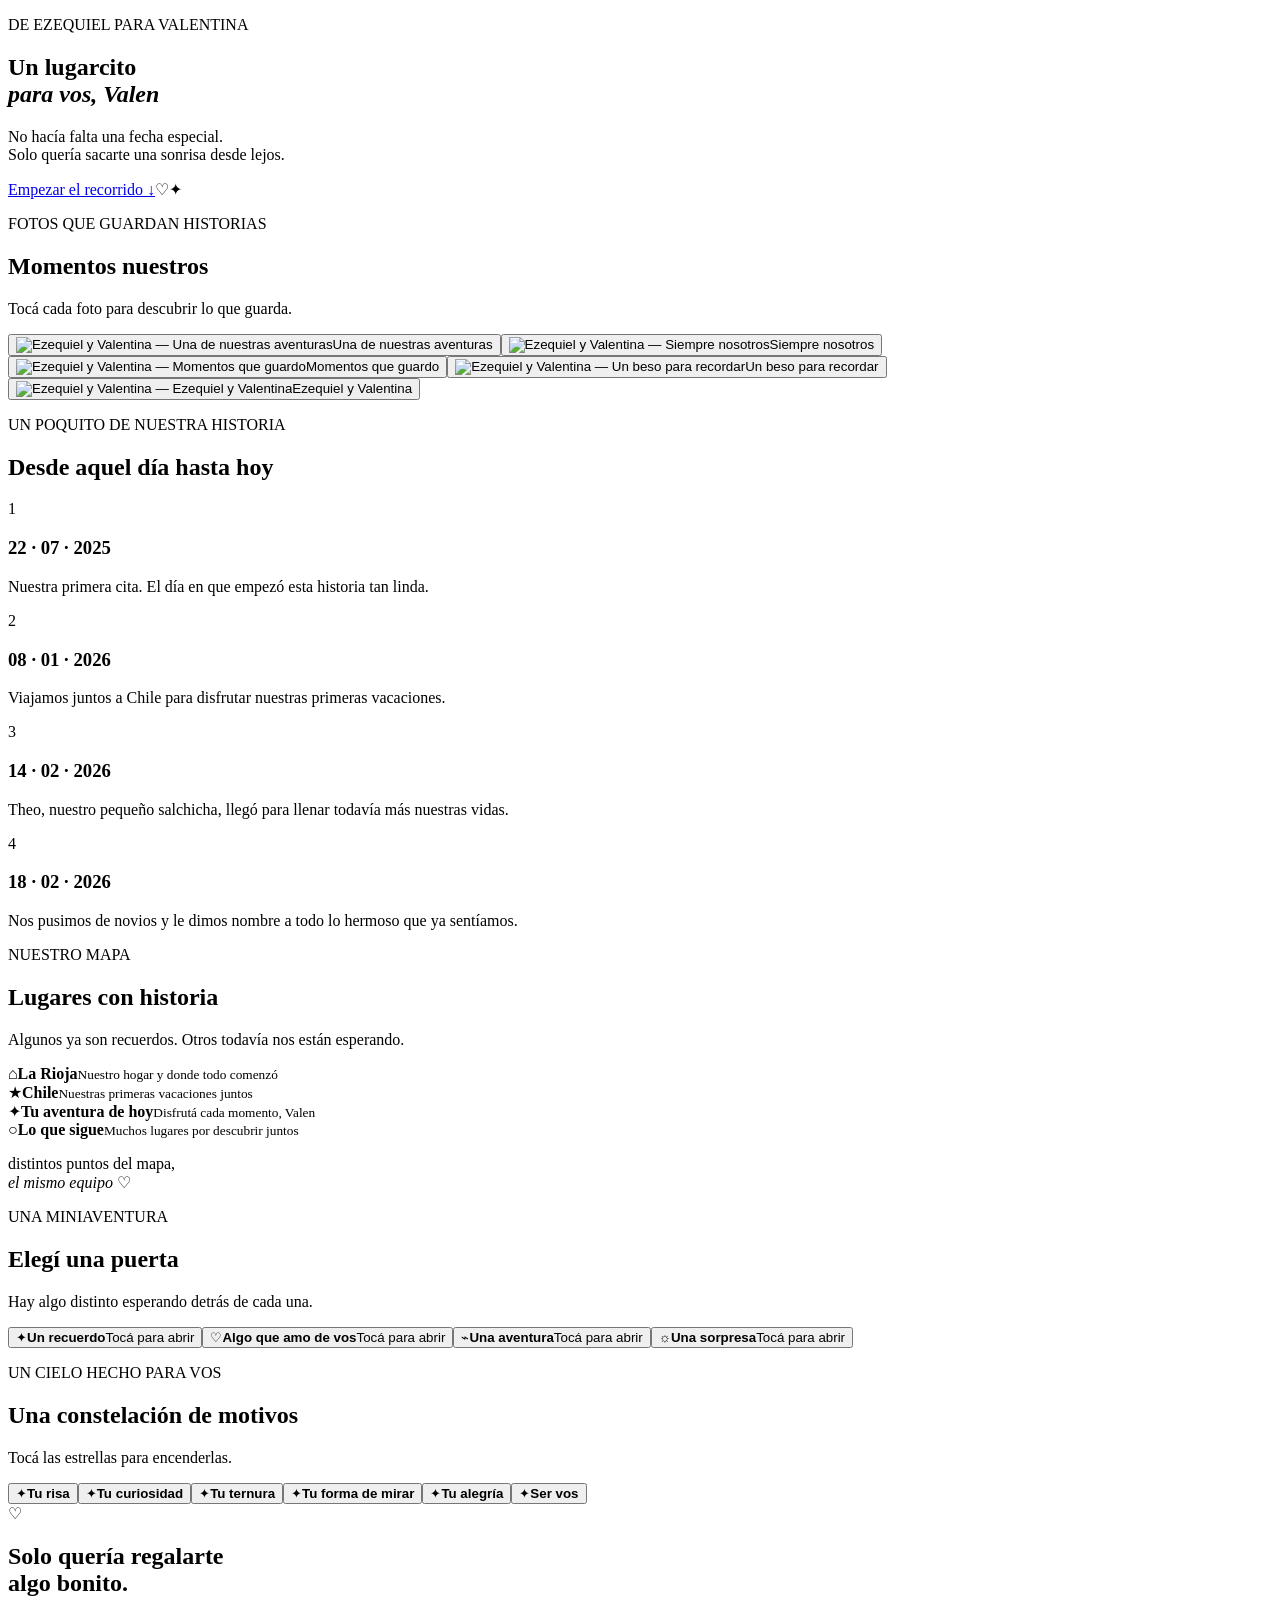
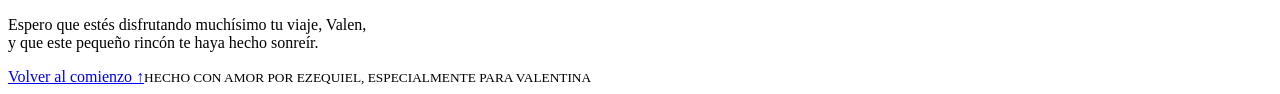
==== index.html @ 29daf2cc "Add files via upload" ====
<!DOCTYPE html><html lang="es"><head><meta charSet="utf-8"/><meta name="viewport" content="width=device-width, initial-scale=1"/><link rel="preload" as="image" href="./fotos/momento-1.jpg"/><link rel="preload" as="image" href="./fotos/momento-2.jpg"/><link rel="preload" as="image" href="./fotos/momento-3.jpg"/><link rel="preload" as="image" href="./fotos/momento-4.jpg"/><link rel="preload" as="image" href="./fotos/momento-5.jpg"/><link rel="stylesheet" href="/_next/static/chunks/0zdlhzpkq7hbd.css" data-precedence="next"/><link rel="preload" as="script" fetchPriority="low" href="/_next/static/chunks/0ht900cau6_ur.js"/><script src="/_next/static/chunks/0t2z5hkh7v~~b.js" async=""></script><script src="/_next/static/chunks/07lhk_q6pmm3r.js" async=""></script><script src="/_next/static/chunks/turbopack-0cek.dh0dqtgy.js" async=""></script><script src="/_next/static/chunks/0dbhjjzl8qfwv.js" async=""></script><script src="/_next/static/chunks/0g5__pnmsph_a.js" async=""></script><title>Para Valentina, con amor ✨</title><meta name="description" content="Un pequeño regalo de Ezequiel para Valentina."/><script src="/_next/static/chunks/03~yq9q893hmn.js" noModule=""></script></head><body><div hidden=""><!--$--><!--/$--></div><main><section class="hero section"><div class="sun"></div><p class="eyebrow">DE EZEQUIEL PARA VALENTINA</p><h1>Un lugarcito<br/><em>para vos, Valen</em></h1><p class="intro">No hacía falta una fecha especial.<br/>Solo quería sacarte una sonrisa desde lejos.</p><a class="start" href="#album">Empezar el recorrido <span>↓</span></a><span class="doodle heart">♡</span><span class="doodle sparkle">✦</span></section><section class="paper section" id="album"><div class="section-heading"><p class="eyebrow">FOTOS QUE GUARDAN HISTORIAS</p><h2>Momentos nuestros</h2><p>Tocá cada foto para descubrir lo que guarda.</p></div><div class="polaroids"><button class="polaroid p1 " aria-label="Ver recuerdo: Una de nuestras aventuras"><span class="photo-placeholder"><img src="./fotos/momento-1.jpg" alt="Ezequiel y Valentina — Una de nuestras aventuras"/></span><span class="photo-caption">Una de nuestras aventuras</span></button><button class="polaroid p2 " aria-label="Ver recuerdo: Siempre nosotros"><span class="photo-placeholder"><img src="./fotos/momento-2.jpg" alt="Ezequiel y Valentina — Siempre nosotros"/></span><span class="photo-caption">Siempre nosotros</span></button><button class="polaroid p3 " aria-label="Ver recuerdo: Momentos que guardo"><span class="photo-placeholder"><img src="./fotos/momento-3.jpg" alt="Ezequiel y Valentina — Momentos que guardo"/></span><span class="photo-caption">Momentos que guardo</span></button><button class="polaroid p4 " aria-label="Ver recuerdo: Un beso para recordar"><span class="photo-placeholder"><img src="./fotos/momento-4.jpg" alt="Ezequiel y Valentina — Un beso para recordar"/></span><span class="photo-caption">Un beso para recordar</span></button><button class="polaroid p5 " aria-label="Ver recuerdo: Ezequiel y Valentina"><span class="photo-placeholder"><img src="./fotos/momento-5.jpg" alt="Ezequiel y Valentina — Ezequiel y Valentina"/></span><span class="photo-caption">Ezequiel y Valentina</span></button></div></section><section class="timeline-section section"><div class="section-heading light"><p class="eyebrow">UN POQUITO DE NUESTRA HISTORIA</p><h2>Desde aquel día hasta hoy</h2></div><div class="timeline"><article class="timeline-item"><span class="timeline-dot">1</span><div><h3>22 · 07 · 2025</h3><p>Nuestra primera cita. El día en que empezó esta historia tan linda.</p></div></article><article class="timeline-item"><span class="timeline-dot">2</span><div><h3>08 · 01 · 2026</h3><p>Viajamos juntos a Chile para disfrutar nuestras primeras vacaciones.</p></div></article><article class="timeline-item"><span class="timeline-dot">3</span><div><h3>14 · 02 · 2026</h3><p>Theo, nuestro pequeño salchicha, llegó para llenar todavía más nuestras vidas.</p></div></article><article class="timeline-item"><span class="timeline-dot">4</span><div><h3>18 · 02 · 2026</h3><p>Nos pusimos de novios y le dimos nombre a todo lo hermoso que ya sentíamos.</p></div></article></div></section><section class="map-section section"><div class="section-heading"><p class="eyebrow">NUESTRO MAPA</p><h2>Lugares con historia</h2><p>Algunos ya son recuerdos. Otros todavía nos están esperando.</p></div><div class="map" aria-label="Mapa ilustrado de recuerdos"><div class="route route-one"></div><div class="route route-two"></div><div class="map-place place-one"><span>⌂</span><b>La Rioja</b><small>Nuestro hogar y donde todo comenzó</small></div><div class="map-place place-two"><span>★</span><b>Chile</b><small>Nuestras primeras vacaciones juntos</small></div><div class="map-place place-three"><span>✦</span><b>Tu aventura de hoy</b><small>Disfrutá cada momento, Valen</small></div><div class="map-place place-four"><span>○</span><b>Lo que sigue</b><small>Muchos lugares por descubrir juntos</small></div><p class="map-note">distintos puntos del mapa,<br/><em>el mismo equipo</em> ♡</p></div></section><section class="doors-section section"><div class="section-heading light"><p class="eyebrow">UNA MINIAVENTURA</p><h2>Elegí una puerta</h2><p>Hay algo distinto esperando detrás de cada una.</p></div><div class="doors"><button class="door " aria-expanded="false"><span class="door-icon">✦</span><b>Un recuerdo</b><span class="door-text">Tocá para abrir</span></button><button class="door " aria-expanded="false"><span class="door-icon">♡</span><b>Algo que amo de vos</b><span class="door-text">Tocá para abrir</span></button><button class="door " aria-expanded="false"><span class="door-icon">⌁</span><b>Una aventura</b><span class="door-text">Tocá para abrir</span></button><button class="door " aria-expanded="false"><span class="door-icon">☼</span><b>Una sorpresa</b><span class="door-text">Tocá para abrir</span></button></div></section><section class="stars-section section"><div class="section-heading light"><p class="eyebrow">UN CIELO HECHO PARA VOS</p><h2>Una constelación de motivos</h2><p>Tocá las estrellas para encenderlas.</p></div><div class="sky "><button class="star star-1 " aria-label="Tu risa"><span>✦</span><b>Tu risa</b></button><button class="star star-2 " aria-label="Tu curiosidad"><span>✦</span><b>Tu curiosidad</b></button><button class="star star-3 " aria-label="Tu ternura"><span>✦</span><b>Tu ternura</b></button><button class="star star-4 " aria-label="Tu forma de mirar"><span>✦</span><b>Tu forma de mirar</b></button><button class="star star-5 " aria-label="Tu alegría"><span>✦</span><b>Tu alegría</b></button><button class="star star-6 " aria-label="Ser vos"><span>✦</span><b>Ser vos</b></button></div></section><footer class="section"><span class="footer-heart">♡</span><h2>Solo quería regalarte<br/>algo bonito.</h2><p>Espero que estés disfrutando muchísimo tu viaje, Valen,<br/>y que este pequeño rincón te haya hecho sonreír.</p><a href="#top">Volver al comienzo ↑</a><small>HECHO CON AMOR POR EZEQUIEL, ESPECIALMENTE PARA VALENTINA</small></footer></main><!--$--><!--/$--><script src="/_next/static/chunks/0ht900cau6_ur.js" id="_R_" async=""></script><script>(self.__next_f=self.__next_f||[]).push([0])</script><script>self.__next_f.push([1,"1:\"$Sreact.fragment\"\n2:I[39756,[\"/_next/static/chunks/0dbhjjzl8qfwv.js\"],\"default\"]\n3:I[37457,[\"/_next/static/chunks/0dbhjjzl8qfwv.js\"],\"default\"]\n4:I[47257,[\"/_next/static/chunks/0dbhjjzl8qfwv.js\"],\"ClientPageRoot\"]\n5:I[31713,[\"/_next/static/chunks/0dbhjjzl8qfwv.js\",\"/_next/static/chunks/0g5__pnmsph_a.js\"],\"default\"]\n8:I[97367,[\"/_next/static/chunks/0dbhjjzl8qfwv.js\"],\"OutletBoundary\"]\n9:\"$Sreact.suspense\"\nb:I[97367,[\"/_next/static/chunks/0dbhjjzl8qfwv.js\"],\"ViewportBoundary\"]\nd:I[97367,[\"/_next/static/chunks/0dbhjjzl8qfwv.js\"],\"MetadataBoundary\"]\nf:I[68027,[\"/_next/static/chunks/0dbhjjzl8qfwv.js\"],\"default\",1]\n:HL[\"/_next/static/chunks/0zdlhzpkq7hbd.css\",\"style\"]\n"])</script><script>self.__next_f.push([1,"0:{\"P\":null,\"c\":[\"\",\"\"],\"q\":\"\",\"i\":false,\"f\":[[[\"\",{\"children\":[\"__PAGE__\",{}]},\"$undefined\",\"$undefined\",16],[[\"$\",\"$1\",\"c\",{\"children\":[[[\"$\",\"link\",\"0\",{\"rel\":\"stylesheet\",\"href\":\"/_next/static/chunks/0zdlhzpkq7hbd.css\",\"precedence\":\"next\",\"crossOrigin\":\"$undefined\",\"nonce\":\"$undefined\"}],[\"$\",\"script\",\"script-0\",{\"src\":\"/_next/static/chunks/0dbhjjzl8qfwv.js\",\"async\":true,\"nonce\":\"$undefined\"}]],[\"$\",\"html\",null,{\"lang\":\"es\",\"children\":[\"$\",\"body\",null,{\"children\":[\"$\",\"$L2\",null,{\"parallelRouterKey\":\"children\",\"error\":\"$undefined\",\"errorStyles\":\"$undefined\",\"errorScripts\":\"$undefined\",\"template\":[\"$\",\"$L3\",null,{}],\"templateStyles\":\"$undefined\",\"templateScripts\":\"$undefined\",\"notFound\":[[[\"$\",\"title\",null,{\"children\":\"404: This page could not be found.\"}],[\"$\",\"div\",null,{\"style\":{\"fontFamily\":\"system-ui,\\\"Segoe UI\\\",Roboto,Helvetica,Arial,sans-serif,\\\"Apple Color Emoji\\\",\\\"Segoe UI Emoji\\\"\",\"height\":\"100vh\",\"textAlign\":\"center\",\"display\":\"flex\",\"flexDirection\":\"column\",\"alignItems\":\"center\",\"justifyContent\":\"center\"},\"children\":[\"$\",\"div\",null,{\"children\":[[\"$\",\"style\",null,{\"dangerouslySetInnerHTML\":{\"__html\":\"body{color:#000;background:#fff;margin:0}.next-error-h1{border-right:1px solid rgba(0,0,0,.3)}@media (prefers-color-scheme:dark){body{color:#fff;background:#000}.next-error-h1{border-right:1px solid rgba(255,255,255,.3)}}\"}}],[\"$\",\"h1\",null,{\"className\":\"next-error-h1\",\"style\":{\"display\":\"inline-block\",\"margin\":\"0 20px 0 0\",\"padding\":\"0 23px 0 0\",\"fontSize\":24,\"fontWeight\":500,\"verticalAlign\":\"top\",\"lineHeight\":\"49px\"},\"children\":404}],[\"$\",\"div\",null,{\"style\":{\"display\":\"inline-block\"},\"children\":[\"$\",\"h2\",null,{\"style\":{\"fontSize\":14,\"fontWeight\":400,\"lineHeight\":\"49px\",\"margin\":0},\"children\":\"This page could not be found.\"}]}]]}]}]],[]],\"forbidden\":\"$undefined\",\"unauthorized\":\"$undefined\"}]}]}]]}],{\"children\":[[\"$\",\"$1\",\"c\",{\"children\":[[\"$\",\"$L4\",null,{\"Component\":\"$5\",\"serverProvidedParams\":{\"searchParams\":{},\"params\":{},\"promises\":[\"$@6\",\"$@7\"]}}],[[\"$\",\"script\",\"script-0\",{\"src\":\"/_next/static/chunks/0g5__pnmsph_a.js\",\"async\":true,\"nonce\":\"$undefined\"}]],[\"$\",\"$L8\",null,{\"children\":[\"$\",\"$9\",null,{\"name\":\"Next.MetadataOutlet\",\"children\":\"$@a\"}]}]]}],{},null,false,null]},null,false,null],[\"$\",\"$1\",\"h\",{\"children\":[null,[\"$\",\"$Lb\",null,{\"children\":\"$Lc\"}],[\"$\",\"div\",null,{\"hidden\":true,\"children\":[\"$\",\"$Ld\",null,{\"children\":[\"$\",\"$9\",null,{\"name\":\"Next.Metadata\",\"children\":\"$Le\"}]}]}],null]}],false]],\"m\":\"$undefined\",\"G\":[\"$f\",[[\"$\",\"link\",\"0\",{\"rel\":\"stylesheet\",\"href\":\"/_next/static/chunks/0zdlhzpkq7hbd.css\",\"precedence\":\"next\",\"crossOrigin\":\"$undefined\",\"nonce\":\"$undefined\"}]]],\"S\":true,\"h\":null,\"s\":\"$undefined\",\"l\":\"$undefined\",\"p\":\"$undefined\",\"d\":\"$undefined\",\"b\":\"NYoouOm0ZCzvCedVwKIoe\"}\n"])</script><script>self.__next_f.push([1,"6:{}\n7:\"$0:f:0:1:1:children:0:props:children:0:props:serverProvidedParams:params\"\n"])</script><script>self.__next_f.push([1,"c:[[\"$\",\"meta\",\"0\",{\"charSet\":\"utf-8\"}],[\"$\",\"meta\",\"1\",{\"name\":\"viewport\",\"content\":\"width=device-width, initial-scale=1\"}]]\n"])</script><script>self.__next_f.push([1,"a:null\ne:[[\"$\",\"title\",\"0\",{\"children\":\"Para Valentina, con amor ✨\"}],[\"$\",\"meta\",\"1\",{\"name\":\"description\",\"content\":\"Un pequeño regalo de Ezequiel para Valentina.\"}]]\n"])</script></body></html>
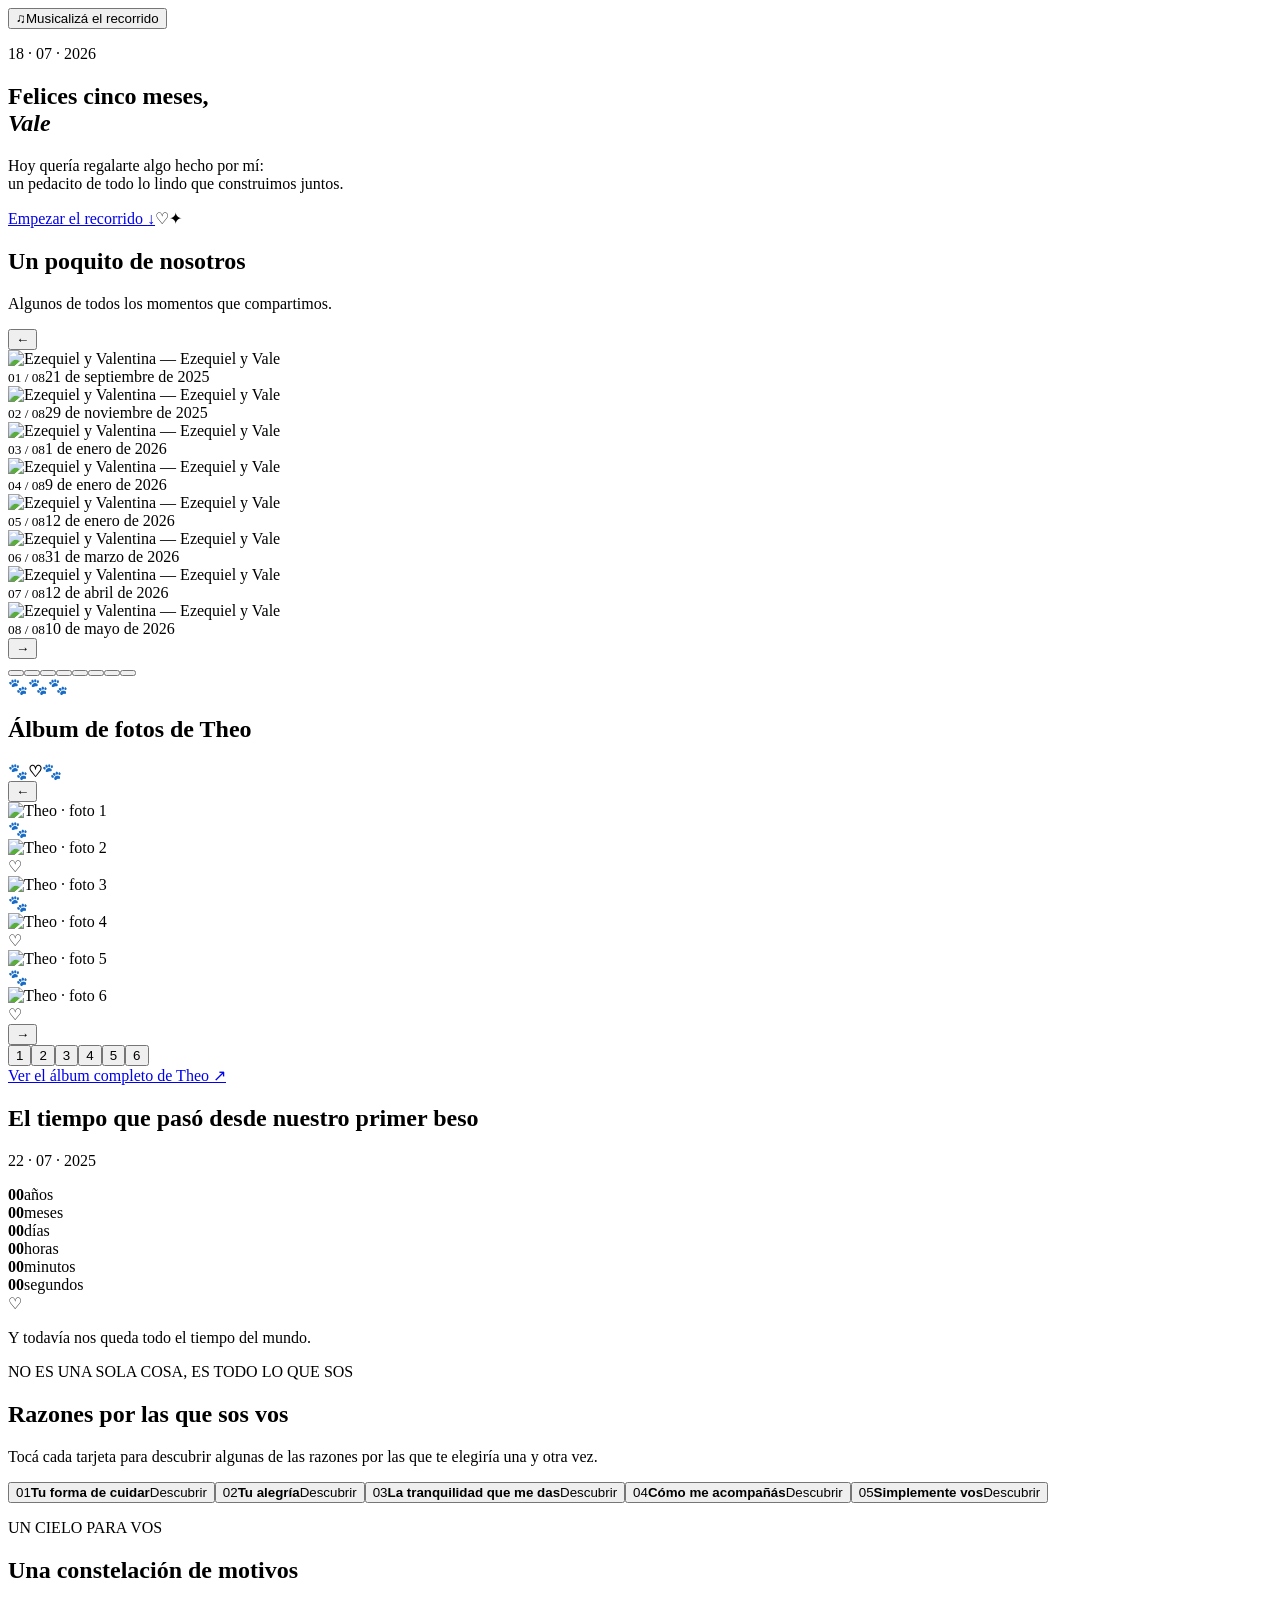
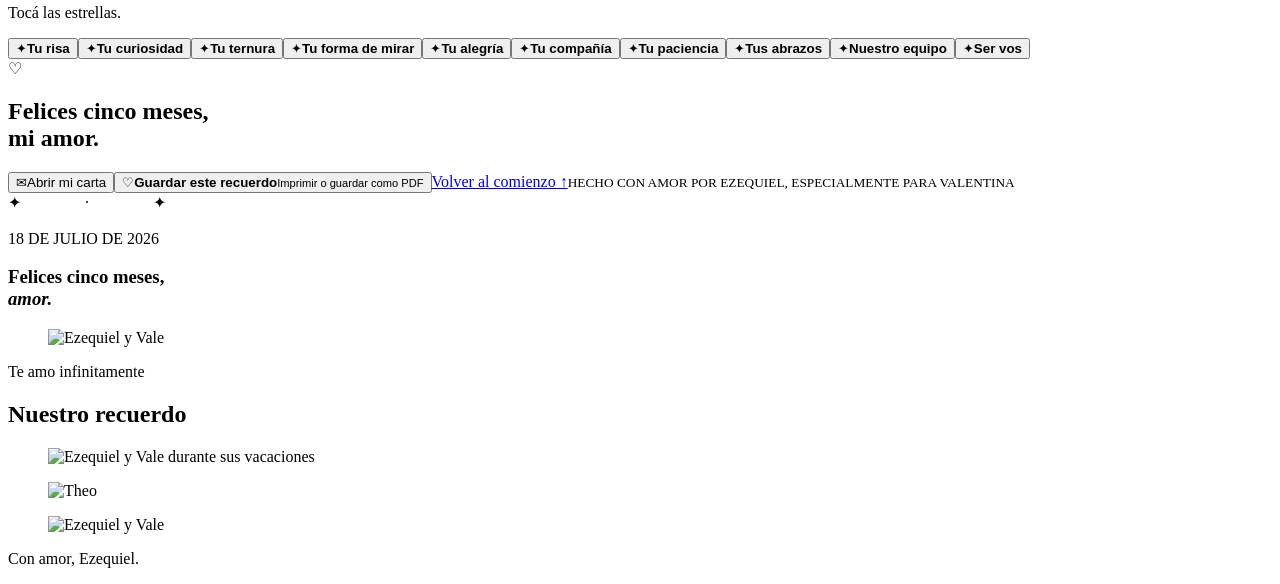
==== commit 75b5b98e: "Add files via upload" ====
--- a/index.html
+++ b/index.html
@@ -1 +1 @@
-<!DOCTYPE html><html lang="es"><head><meta charSet="utf-8"/><meta name="viewport" content="width=device-width, initial-scale=1"/><link rel="preload" as="image" href="./fotos/momento-1.jpg"/><link rel="preload" as="image" href="./fotos/momento-2.jpg"/><link rel="preload" as="image" href="./fotos/momento-3.jpg"/><link rel="preload" as="image" href="./fotos/momento-4.jpg"/><link rel="preload" as="image" href="./fotos/momento-5.jpg"/><link rel="stylesheet" href="/_next/static/chunks/0zdlhzpkq7hbd.css" data-precedence="next"/><link rel="preload" as="script" fetchPriority="low" href="/_next/static/chunks/0ht900cau6_ur.js"/><script src="/_next/static/chunks/0t2z5hkh7v~~b.js" async=""></script><script src="/_next/static/chunks/07lhk_q6pmm3r.js" async=""></script><script src="/_next/static/chunks/turbopack-0cek.dh0dqtgy.js" async=""></script><script src="/_next/static/chunks/0dbhjjzl8qfwv.js" async=""></script><script src="/_next/static/chunks/0g5__pnmsph_a.js" async=""></script><title>Para Valentina, con amor ✨</title><meta name="description" content="Un pequeño regalo de Ezequiel para Valentina."/><script src="/_next/static/chunks/03~yq9q893hmn.js" noModule=""></script></head><body><div hidden=""><!--$--><!--/$--></div><main><section class="hero section"><div class="sun"></div><p class="eyebrow">DE EZEQUIEL PARA VALENTINA</p><h1>Un lugarcito<br/><em>para vos, Valen</em></h1><p class="intro">No hacía falta una fecha especial.<br/>Solo quería sacarte una sonrisa desde lejos.</p><a class="start" href="#album">Empezar el recorrido <span>↓</span></a><span class="doodle heart">♡</span><span class="doodle sparkle">✦</span></section><section class="paper section" id="album"><div class="section-heading"><p class="eyebrow">FOTOS QUE GUARDAN HISTORIAS</p><h2>Momentos nuestros</h2><p>Tocá cada foto para descubrir lo que guarda.</p></div><div class="polaroids"><button class="polaroid p1 " aria-label="Ver recuerdo: Una de nuestras aventuras"><span class="photo-placeholder"><img src="./fotos/momento-1.jpg" alt="Ezequiel y Valentina — Una de nuestras aventuras"/></span><span class="photo-caption">Una de nuestras aventuras</span></button><button class="polaroid p2 " aria-label="Ver recuerdo: Siempre nosotros"><span class="photo-placeholder"><img src="./fotos/momento-2.jpg" alt="Ezequiel y Valentina — Siempre nosotros"/></span><span class="photo-caption">Siempre nosotros</span></button><button class="polaroid p3 " aria-label="Ver recuerdo: Momentos que guardo"><span class="photo-placeholder"><img src="./fotos/momento-3.jpg" alt="Ezequiel y Valentina — Momentos que guardo"/></span><span class="photo-caption">Momentos que guardo</span></button><button class="polaroid p4 " aria-label="Ver recuerdo: Un beso para recordar"><span class="photo-placeholder"><img src="./fotos/momento-4.jpg" alt="Ezequiel y Valentina — Un beso para recordar"/></span><span class="photo-caption">Un beso para recordar</span></button><button class="polaroid p5 " aria-label="Ver recuerdo: Ezequiel y Valentina"><span class="photo-placeholder"><img src="./fotos/momento-5.jpg" alt="Ezequiel y Valentina — Ezequiel y Valentina"/></span><span class="photo-caption">Ezequiel y Valentina</span></button></div></section><section class="timeline-section section"><div class="section-heading light"><p class="eyebrow">UN POQUITO DE NUESTRA HISTORIA</p><h2>Desde aquel día hasta hoy</h2></div><div class="timeline"><article class="timeline-item"><span class="timeline-dot">1</span><div><h3>22 · 07 · 2025</h3><p>Nuestra primera cita. El día en que empezó esta historia tan linda.</p></div></article><article class="timeline-item"><span class="timeline-dot">2</span><div><h3>08 · 01 · 2026</h3><p>Viajamos juntos a Chile para disfrutar nuestras primeras vacaciones.</p></div></article><article class="timeline-item"><span class="timeline-dot">3</span><div><h3>14 · 02 · 2026</h3><p>Theo, nuestro pequeño salchicha, llegó para llenar todavía más nuestras vidas.</p></div></article><article class="timeline-item"><span class="timeline-dot">4</span><div><h3>18 · 02 · 2026</h3><p>Nos pusimos de novios y le dimos nombre a todo lo hermoso que ya sentíamos.</p></div></article></div></section><section class="map-section section"><div class="section-heading"><p class="eyebrow">NUESTRO MAPA</p><h2>Lugares con historia</h2><p>Algunos ya son recuerdos. Otros todavía nos están esperando.</p></div><div class="map" aria-label="Mapa ilustrado de recuerdos"><div class="route route-one"></div><div class="route route-two"></div><div class="map-place place-one"><span>⌂</span><b>La Rioja</b><small>Nuestro hogar y donde todo comenzó</small></div><div class="map-place place-two"><span>★</span><b>Chile</b><small>Nuestras primeras vacaciones juntos</small></div><div class="map-place place-three"><span>✦</span><b>Tu aventura de hoy</b><small>Disfrutá cada momento, Valen</small></div><div class="map-place place-four"><span>○</span><b>Lo que sigue</b><small>Muchos lugares por descubrir juntos</small></div><p class="map-note">distintos puntos del mapa,<br/><em>el mismo equipo</em> ♡</p></div></section><section class="doors-section section"><div class="section-heading light"><p class="eyebrow">UNA MINIAVENTURA</p><h2>Elegí una puerta</h2><p>Hay algo distinto esperando detrás de cada una.</p></div><div class="doors"><button class="door " aria-expanded="false"><span class="door-icon">✦</span><b>Un recuerdo</b><span class="door-text">Tocá para abrir</span></button><button class="door " aria-expanded="false"><span class="door-icon">♡</span><b>Algo que amo de vos</b><span class="door-text">Tocá para abrir</span></button><button class="door " aria-expanded="false"><span class="door-icon">⌁</span><b>Una aventura</b><span class="door-text">Tocá para abrir</span></button><button class="door " aria-expanded="false"><span class="door-icon">☼</span><b>Una sorpresa</b><span class="door-text">Tocá para abrir</span></button></div></section><section class="stars-section section"><div class="section-heading light"><p class="eyebrow">UN CIELO HECHO PARA VOS</p><h2>Una constelación de motivos</h2><p>Tocá las estrellas para encenderlas.</p></div><div class="sky "><button class="star star-1 " aria-label="Tu risa"><span>✦</span><b>Tu risa</b></button><button class="star star-2 " aria-label="Tu curiosidad"><span>✦</span><b>Tu curiosidad</b></button><button class="star star-3 " aria-label="Tu ternura"><span>✦</span><b>Tu ternura</b></button><button class="star star-4 " aria-label="Tu forma de mirar"><span>✦</span><b>Tu forma de mirar</b></button><button class="star star-5 " aria-label="Tu alegría"><span>✦</span><b>Tu alegría</b></button><button class="star star-6 " aria-label="Ser vos"><span>✦</span><b>Ser vos</b></button></div></section><footer class="section"><span class="footer-heart">♡</span><h2>Solo quería regalarte<br/>algo bonito.</h2><p>Espero que estés disfrutando muchísimo tu viaje, Valen,<br/>y que este pequeño rincón te haya hecho sonreír.</p><a href="#top">Volver al comienzo ↑</a><small>HECHO CON AMOR POR EZEQUIEL, ESPECIALMENTE PARA VALENTINA</small></footer></main><!--$--><!--/$--><script src="/_next/static/chunks/0ht900cau6_ur.js" id="_R_" async=""></script><script>(self.__next_f=self.__next_f||[]).push([0])</script><script>self.__next_f.push([1,"1:\"$Sreact.fragment\"\n2:I[39756,[\"/_next/static/chunks/0dbhjjzl8qfwv.js\"],\"default\"]\n3:I[37457,[\"/_next/static/chunks/0dbhjjzl8qfwv.js\"],\"default\"]\n4:I[47257,[\"/_next/static/chunks/0dbhjjzl8qfwv.js\"],\"ClientPageRoot\"]\n5:I[31713,[\"/_next/static/chunks/0dbhjjzl8qfwv.js\",\"/_next/static/chunks/0g5__pnmsph_a.js\"],\"default\"]\n8:I[97367,[\"/_next/static/chunks/0dbhjjzl8qfwv.js\"],\"OutletBoundary\"]\n9:\"$Sreact.suspense\"\nb:I[97367,[\"/_next/static/chunks/0dbhjjzl8qfwv.js\"],\"ViewportBoundary\"]\nd:I[97367,[\"/_next/static/chunks/0dbhjjzl8qfwv.js\"],\"MetadataBoundary\"]\nf:I[68027,[\"/_next/static/chunks/0dbhjjzl8qfwv.js\"],\"default\",1]\n:HL[\"/_next/static/chunks/0zdlhzpkq7hbd.css\",\"style\"]\n"])</script><script>self.__next_f.push([1,"0:{\"P\":null,\"c\":[\"\",\"\"],\"q\":\"\",\"i\":false,\"f\":[[[\"\",{\"children\":[\"__PAGE__\",{}]},\"$undefined\",\"$undefined\",16],[[\"$\",\"$1\",\"c\",{\"children\":[[[\"$\",\"link\",\"0\",{\"rel\":\"stylesheet\",\"href\":\"/_next/static/chunks/0zdlhzpkq7hbd.css\",\"precedence\":\"next\",\"crossOrigin\":\"$undefined\",\"nonce\":\"$undefined\"}],[\"$\",\"script\",\"script-0\",{\"src\":\"/_next/static/chunks/0dbhjjzl8qfwv.js\",\"async\":true,\"nonce\":\"$undefined\"}]],[\"$\",\"html\",null,{\"lang\":\"es\",\"children\":[\"$\",\"body\",null,{\"children\":[\"$\",\"$L2\",null,{\"parallelRouterKey\":\"children\",\"error\":\"$undefined\",\"errorStyles\":\"$undefined\",\"errorScripts\":\"$undefined\",\"template\":[\"$\",\"$L3\",null,{}],\"templateStyles\":\"$undefined\",\"templateScripts\":\"$undefined\",\"notFound\":[[[\"$\",\"title\",null,{\"children\":\"404: This page could not be found.\"}],[\"$\",\"div\",null,{\"style\":{\"fontFamily\":\"system-ui,\\\"Segoe UI\\\",Roboto,Helvetica,Arial,sans-serif,\\\"Apple Color Emoji\\\",\\\"Segoe UI Emoji\\\"\",\"height\":\"100vh\",\"textAlign\":\"center\",\"display\":\"flex\",\"flexDirection\":\"column\",\"alignItems\":\"center\",\"justifyContent\":\"center\"},\"children\":[\"$\",\"div\",null,{\"children\":[[\"$\",\"style\",null,{\"dangerouslySetInnerHTML\":{\"__html\":\"body{color:#000;background:#fff;margin:0}.next-error-h1{border-right:1px solid rgba(0,0,0,.3)}@media (prefers-color-scheme:dark){body{color:#fff;background:#000}.next-error-h1{border-right:1px solid rgba(255,255,255,.3)}}\"}}],[\"$\",\"h1\",null,{\"className\":\"next-error-h1\",\"style\":{\"display\":\"inline-block\",\"margin\":\"0 20px 0 0\",\"padding\":\"0 23px 0 0\",\"fontSize\":24,\"fontWeight\":500,\"verticalAlign\":\"top\",\"lineHeight\":\"49px\"},\"children\":404}],[\"$\",\"div\",null,{\"style\":{\"display\":\"inline-block\"},\"children\":[\"$\",\"h2\",null,{\"style\":{\"fontSize\":14,\"fontWeight\":400,\"lineHeight\":\"49px\",\"margin\":0},\"children\":\"This page could not be found.\"}]}]]}]}]],[]],\"forbidden\":\"$undefined\",\"unauthorized\":\"$undefined\"}]}]}]]}],{\"children\":[[\"$\",\"$1\",\"c\",{\"children\":[[\"$\",\"$L4\",null,{\"Component\":\"$5\",\"serverProvidedParams\":{\"searchParams\":{},\"params\":{},\"promises\":[\"$@6\",\"$@7\"]}}],[[\"$\",\"script\",\"script-0\",{\"src\":\"/_next/static/chunks/0g5__pnmsph_a.js\",\"async\":true,\"nonce\":\"$undefined\"}]],[\"$\",\"$L8\",null,{\"children\":[\"$\",\"$9\",null,{\"name\":\"Next.MetadataOutlet\",\"children\":\"$@a\"}]}]]}],{},null,false,null]},null,false,null],[\"$\",\"$1\",\"h\",{\"children\":[null,[\"$\",\"$Lb\",null,{\"children\":\"$Lc\"}],[\"$\",\"div\",null,{\"hidden\":true,\"children\":[\"$\",\"$Ld\",null,{\"children\":[\"$\",\"$9\",null,{\"name\":\"Next.Metadata\",\"children\":\"$Le\"}]}]}],null]}],false]],\"m\":\"$undefined\",\"G\":[\"$f\",[[\"$\",\"link\",\"0\",{\"rel\":\"stylesheet\",\"href\":\"/_next/static/chunks/0zdlhzpkq7hbd.css\",\"precedence\":\"next\",\"crossOrigin\":\"$undefined\",\"nonce\":\"$undefined\"}]]],\"S\":true,\"h\":null,\"s\":\"$undefined\",\"l\":\"$undefined\",\"p\":\"$undefined\",\"d\":\"$undefined\",\"b\":\"NYoouOm0ZCzvCedVwKIoe\"}\n"])</script><script>self.__next_f.push([1,"6:{}\n7:\"$0:f:0:1:1:children:0:props:children:0:props:serverProvidedParams:params\"\n"])</script><script>self.__next_f.push([1,"c:[[\"$\",\"meta\",\"0\",{\"charSet\":\"utf-8\"}],[\"$\",\"meta\",\"1\",{\"name\":\"viewport\",\"content\":\"width=device-width, initial-scale=1\"}]]\n"])</script><script>self.__next_f.push([1,"a:null\ne:[[\"$\",\"title\",\"0\",{\"children\":\"Para Valentina, con amor ✨\"}],[\"$\",\"meta\",\"1\",{\"name\":\"description\",\"content\":\"Un pequeño regalo de Ezequiel para Valentina.\"}]]\n"])</script></body></html>+<!DOCTYPE html><html lang="es"><head><meta charSet="utf-8"/><meta name="viewport" content="width=device-width, initial-scale=1"/><link rel="preload" as="image" href="/para-vale/fotos/21-09-2025.jpeg"/><link rel="preload" as="image" href="/para-vale/fotos/29-11-2025.jpeg"/><link rel="preload" as="image" href="/para-vale/fotos/01-01-2026.jpeg"/><link rel="preload" as="image" href="/para-vale/fotos/09-01-2026.jpeg"/><link rel="preload" as="image" href="/para-vale/fotos/12-01-2026.jpeg"/><link rel="preload" as="image" href="/para-vale/fotos/31-03-2026.jpg"/><link rel="preload" as="image" href="/para-vale/fotos/12-04-2026.jpeg"/><link rel="preload" as="image" href="/para-vale/fotos/10-05-2026.jpeg"/><link rel="preload" as="image" href="/para-vale/fotos/theo/theo-1.jpeg"/><link rel="preload" as="image" href="/para-vale/fotos/theo/theo-2.jpeg"/><link rel="stylesheet" href="/para-vale/_next/static/chunks/0fs54y1sjkl68.css" data-precedence="next"/><link rel="preload" as="script" fetchPriority="low" href="/para-vale/_next/static/chunks/0ht900cau6_ur.js"/><script src="/para-vale/_next/static/chunks/0f.vs309viic9.js" async=""></script><script src="/para-vale/_next/static/chunks/07lhk_q6pmm3r.js" async=""></script><script src="/para-vale/_next/static/chunks/turbopack-13w00ke6dudcr.js" async=""></script><script src="/para-vale/_next/static/chunks/0dbhjjzl8qfwv.js" async=""></script><script src="/para-vale/_next/static/chunks/11lh2m7vwohpa.js" async=""></script><link rel="preload" as="image" href="/para-vale/fotos/theo/theo-3.jpeg"/><link rel="preload" as="image" href="/para-vale/fotos/theo/theo-4.jpeg"/><link rel="preload" as="image" href="/para-vale/fotos/theo/theo-5.jpeg"/><link rel="preload" as="image" href="/para-vale/fotos/theo/theo-6.jpeg"/><title>Para Vale, con amor ✨</title><meta name="description" content="Un regalo de Ezequiel para Vale por nuestros primeros cinco meses."/><meta property="og:title" content="Felices cinco meses, Vale"/><meta property="og:description" content="Un pequeño regalo de Ezequiel para Vale."/><meta property="og:url" content="https://zezequiel.github.io/para-vale/"/><meta property="og:site_name" content="Para Vale, con amor"/><meta property="og:locale" content="es_AR"/><meta property="og:image" content="https://zezequiel.github.io/para-vale/whatsapp-preview.png"/><meta property="og:image:width" content="1200"/><meta property="og:image:height" content="630"/><meta property="og:image:alt" content="Una noche bajo la luna para Ezequiel y Vale"/><meta property="og:type" content="website"/><meta name="twitter:card" content="summary_large_image"/><meta name="twitter:title" content="Felices cinco meses, Vale"/><meta name="twitter:description" content="Un pequeño regalo de Ezequiel para Vale."/><meta name="twitter:image" content="https://zezequiel.github.io/para-vale/whatsapp-preview.png"/><script src="/para-vale/_next/static/chunks/03~yq9q893hmn.js" noModule=""></script></head><body><div hidden=""><!--$--><!--/$--></div><main><div class="music-widget "><button class="music-toggle" type="button" aria-expanded="false" aria-controls="spotify-player"><span aria-hidden="true">♫</span>Musicalizá el recorrido</button></div><section class="hero section"><div class="moon"><span></span></div><p class="eyebrow">18 · 07 · 2026</p><h1>Felices cinco meses,<br/><em>Vale</em></h1><p class="intro">Hoy quería regalarte algo hecho por mí:<br/>un pedacito de todo lo lindo que construimos juntos.</p><a class="start" href="#album">Empezar el recorrido <span>↓</span></a><span class="doodle heart">♡</span><span class="doodle sparkle">✦</span></section><section class="paper section" id="album"><div class="section-heading"><h2>Un poquito de nosotros</h2><p>Algunos de todos los momentos que compartimos.</p></div><div class="memory-carousel" aria-roledescription="carrusel" aria-label="Fotos de Ezequiel y Valentina"><button class="carousel-arrow carousel-prev" aria-label="Foto anterior">←</button><div class="carousel-frame"><article class="carousel-slide active" aria-hidden="false"><div class="carousel-photo"><img src="/para-vale/fotos/21-09-2025.jpeg" alt="Ezequiel y Valentina — Ezequiel y Vale"/></div><div class="carousel-caption"><small>01<!-- --> / <!-- -->08</small><time>21 de septiembre de 2025</time></div></article><article class="carousel-slide " aria-hidden="true"><div class="carousel-photo"><img src="/para-vale/fotos/29-11-2025.jpeg" alt="Ezequiel y Valentina — Ezequiel y Vale"/></div><div class="carousel-caption"><small>02<!-- --> / <!-- -->08</small><time>29 de noviembre de 2025</time></div></article><article class="carousel-slide " aria-hidden="true"><div class="carousel-photo"><img src="/para-vale/fotos/01-01-2026.jpeg" alt="Ezequiel y Valentina — Ezequiel y Vale"/></div><div class="carousel-caption"><small>03<!-- --> / <!-- -->08</small><time>1 de enero de 2026</time></div></article><article class="carousel-slide " aria-hidden="true"><div class="carousel-photo"><img src="/para-vale/fotos/09-01-2026.jpeg" alt="Ezequiel y Valentina — Ezequiel y Vale"/></div><div class="carousel-caption"><small>04<!-- --> / <!-- -->08</small><time>9 de enero de 2026</time></div></article><article class="carousel-slide " aria-hidden="true"><div class="carousel-photo"><img src="/para-vale/fotos/12-01-2026.jpeg" alt="Ezequiel y Valentina — Ezequiel y Vale"/></div><div class="carousel-caption"><small>05<!-- --> / <!-- -->08</small><time>12 de enero de 2026</time></div></article><article class="carousel-slide " aria-hidden="true"><div class="carousel-photo"><img src="/para-vale/fotos/31-03-2026.jpg" alt="Ezequiel y Valentina — Ezequiel y Vale"/></div><div class="carousel-caption"><small>06<!-- --> / <!-- -->08</small><time>31 de marzo de 2026</time></div></article><article class="carousel-slide " aria-hidden="true"><div class="carousel-photo"><img src="/para-vale/fotos/12-04-2026.jpeg" alt="Ezequiel y Valentina — Ezequiel y Vale"/></div><div class="carousel-caption"><small>07<!-- --> / <!-- -->08</small><time>12 de abril de 2026</time></div></article><article class="carousel-slide " aria-hidden="true"><div class="carousel-photo"><img src="/para-vale/fotos/10-05-2026.jpeg" alt="Ezequiel y Valentina — Ezequiel y Vale"/></div><div class="carousel-caption"><small>08<!-- --> / <!-- -->08</small><time>10 de mayo de 2026</time></div></article></div><button class="carousel-arrow carousel-next" aria-label="Foto siguiente">→</button><div class="carousel-dots"><button class="active" aria-label="Ver foto del 21 de septiembre de 2025"></button><button class="" aria-label="Ver foto del 29 de noviembre de 2025"></button><button class="" aria-label="Ver foto del 1 de enero de 2026"></button><button class="" aria-label="Ver foto del 9 de enero de 2026"></button><button class="" aria-label="Ver foto del 12 de enero de 2026"></button><button class="" aria-label="Ver foto del 31 de marzo de 2026"></button><button class="" aria-label="Ver foto del 12 de abril de 2026"></button><button class="" aria-label="Ver foto del 10 de mayo de 2026"></button></div></div></section><section class="theo-section section"><span class="theo-floating-paw theo-paw-one" aria-hidden="true">🐾</span><span class="theo-floating-paw theo-paw-two" aria-hidden="true">🐾</span><span class="theo-floating-paw theo-paw-three" aria-hidden="true">🐾</span><div class="section-heading light theo-heading"><h2>Álbum de fotos de Theo</h2><div class="theo-title-trail" aria-hidden="true"><span>🐾</span><i></i><b>♡</b><i></i><span>🐾</span></div></div><div class="theo-album"><button class="book-arrow book-prev" aria-label="Foto anterior">←</button><div class="theo-album-frame"><article class="theo-album-slide active" aria-hidden="false"><div class="theo-tape"></div><div class="theo-photo"><img src="/para-vale/fotos/theo/theo-1.jpeg" alt="Theo · foto 1"/></div><span class="theo-sticker">🐾</span></article><article class="theo-album-slide " aria-hidden="true"><div class="theo-tape"></div><div class="theo-photo"><img src="/para-vale/fotos/theo/theo-2.jpeg" alt="Theo · foto 2"/></div><span class="theo-sticker">♡</span></article><article class="theo-album-slide " aria-hidden="true"><div class="theo-tape"></div><div class="theo-photo"><img src="/para-vale/fotos/theo/theo-3.jpeg" alt="Theo · foto 3"/></div><span class="theo-sticker">🐾</span></article><article class="theo-album-slide " aria-hidden="true"><div class="theo-tape"></div><div class="theo-photo"><img src="/para-vale/fotos/theo/theo-4.jpeg" alt="Theo · foto 4"/></div><span class="theo-sticker">♡</span></article><article class="theo-album-slide " aria-hidden="true"><div class="theo-tape"></div><div class="theo-photo"><img src="/para-vale/fotos/theo/theo-5.jpeg" alt="Theo · foto 5"/></div><span class="theo-sticker">🐾</span></article><article class="theo-album-slide " aria-hidden="true"><div class="theo-tape"></div><div class="theo-photo"><img src="/para-vale/fotos/theo/theo-6.jpeg" alt="Theo · foto 6"/></div><span class="theo-sticker">♡</span></article></div><button class="book-arrow book-next" aria-label="Foto siguiente">→</button><div class="book-pages"><button class="active" aria-label="Ver foto 1">1</button><button class="" aria-label="Ver foto 2">2</button><button class="" aria-label="Ver foto 3">3</button><button class="" aria-label="Ver foto 4">4</button><button class="" aria-label="Ver foto 5">5</button><button class="" aria-label="Ver foto 6">6</button></div></div><a class="theo-full-album" href="https://photos.app.goo.gl/XTtnyqprcuqpLgNb7" target="_blank" rel="noopener noreferrer">Ver el álbum completo de Theo <span aria-hidden="true">↗</span></a></section><section class="together-section section"><div class="orbit orbit-one"></div><div class="orbit orbit-two"></div><div class="section-heading"><h2>El tiempo que pasó desde nuestro primer beso</h2><p class="together-date">22 · 07 · 2025</p></div><div class="together-clock" aria-label="Tiempo que llevamos siendo novios"><div class="together-unit unit-1"><strong>00</strong><span>años</span></div><div class="together-unit unit-2"><strong>00</strong><span>meses</span></div><div class="together-unit unit-3"><strong>00</strong><span>días</span></div><div class="together-unit unit-4"><strong>00</strong><span>horas</span></div><div class="together-unit unit-5"><strong>00</strong><span>minutos</span></div><div class="together-unit unit-6"><strong>00</strong><span>segundos</span></div><div class="clock-heart">♡</div></div><p class="together-note">Y todavía nos queda todo el tiempo del mundo.</p></section><section class="doors-section section"><div class="section-heading"><p class="eyebrow">NO ES UNA SOLA COSA, ES TODO LO QUE SOS</p><h2>Razones por las que sos vos</h2><p>Tocá cada tarjeta para descubrir algunas de las razones por las que te elegiría una y otra vez.</p></div><div class="doors reasons-grid"><button class="door reason-card " aria-expanded="false"><span class="door-icon">01</span><b>Tu forma de cuidar</b><span class="door-text">Descubrir</span></button><button class="door reason-card " aria-expanded="false"><span class="door-icon">02</span><b>Tu alegría</b><span class="door-text">Descubrir</span></button><button class="door reason-card " aria-expanded="false"><span class="door-icon">03</span><b>La tranquilidad que me das</b><span class="door-text">Descubrir</span></button><button class="door reason-card " aria-expanded="false"><span class="door-icon">04</span><b>Cómo me acompañás</b><span class="door-text">Descubrir</span></button><button class="door reason-card " aria-expanded="false"><span class="door-icon">05</span><b>Simplemente vos</b><span class="door-text">Descubrir</span></button></div></section><section class="stars-section section"><div class="section-heading light"><p class="eyebrow">UN CIELO PARA VOS</p><h2>Una constelación de motivos</h2><p>Tocá las estrellas.</p></div><div class="sky "><button class="star star-1 " aria-label="Tu risa"><span>✦</span><b>Tu risa</b></button><button class="star star-2 " aria-label="Tu curiosidad"><span>✦</span><b>Tu curiosidad</b></button><button class="star star-3 " aria-label="Tu ternura"><span>✦</span><b>Tu ternura</b></button><button class="star star-4 " aria-label="Tu forma de mirar"><span>✦</span><b>Tu forma de mirar</b></button><button class="star star-5 " aria-label="Tu alegría"><span>✦</span><b>Tu alegría</b></button><button class="star star-6 " aria-label="Tu compañía"><span>✦</span><b>Tu compañía</b></button><button class="star star-7 " aria-label="Tu paciencia"><span>✦</span><b>Tu paciencia</b></button><button class="star star-8 " aria-label="Tus abrazos"><span>✦</span><b>Tus abrazos</b></button><button class="star star-9 " aria-label="Nuestro equipo"><span>✦</span><b>Nuestro equipo</b></button><button class="star star-10 " aria-label="Ser vos"><span>✦</span><b>Ser vos</b></button></div></section><footer class="section"><span class="footer-heart">♡</span><h2>Felices cinco meses,<br/>mi amor.</h2><button class="letter-toggle " aria-expanded="false" aria-controls="gift-letter"><span class="envelope-icon" aria-hidden="true">✉</span><span>Abrir mi carta</span></button><button class="save-gift" type="button"><span class="save-gift-icon" aria-hidden="true">♡</span><span><b>Guardar este recuerdo</b><small>Imprimir o guardar como PDF</small></span></button><a href="#top">Volver al comienzo ↑</a><small>HECHO CON AMOR POR EZEQUIEL, ESPECIALMENTE PARA VALENTINA</small></footer><section class="print-summary" aria-label="Resumen imprimible del regalo"><article class="print-page print-cover"><div class="print-stars" aria-hidden="true">✦　　　　·　　　　✦</div><div class="print-moon" aria-hidden="true"><span></span></div><p class="print-date">18 DE JULIO DE 2026</p><h1>Felices cinco meses,<br/><em>amor.</em></h1><figure class="print-main-photo"><img src="/para-vale/fotos/31-03-2026.jpg" alt="Ezequiel y Vale"/></figure><p class="print-quote">Te amo infinitamente</p></article><article class="print-page print-memories"><header><h2>Nuestro recuerdo</h2></header><div class="print-photo-strip"><figure><img src="/para-vale/fotos/12-01-2026.jpeg" alt="Ezequiel y Vale durante sus vacaciones"/></figure><figure><img src="/para-vale/fotos/theo/theo-1.jpeg" alt="Theo"/></figure><figure><img src="/para-vale/fotos/12-04-2026.jpeg" alt="Ezequiel y Vale"/></figure></div><p class="print-signature">Con amor, Ezequiel.</p></article></section></main><!--$--><!--/$--><script src="/para-vale/_next/static/chunks/0ht900cau6_ur.js" id="_R_" async=""></script><script>(self.__next_f=self.__next_f||[]).push([0])</script><script>self.__next_f.push([1,"1:\"$Sreact.fragment\"\n2:I[39756,[\"/para-vale/_next/static/chunks/0dbhjjzl8qfwv.js\"],\"default\"]\n3:I[37457,[\"/para-vale/_next/static/chunks/0dbhjjzl8qfwv.js\"],\"default\"]\n4:I[47257,[\"/para-vale/_next/static/chunks/0dbhjjzl8qfwv.js\"],\"ClientPageRoot\"]\n5:I[31713,[\"/para-vale/_next/static/chunks/0dbhjjzl8qfwv.js\",\"/para-vale/_next/static/chunks/11lh2m7vwohpa.js\"],\"default\"]\n8:I[97367,[\"/para-vale/_next/static/chunks/0dbhjjzl8qfwv.js\"],\"OutletBoundary\"]\n9:\"$Sreact.suspense\"\nb:I[97367,[\"/para-vale/_next/static/chunks/0dbhjjzl8qfwv.js\"],\"ViewportBoundary\"]\nd:I[97367,[\"/para-vale/_next/static/chunks/0dbhjjzl8qfwv.js\"],\"MetadataBoundary\"]\nf:I[68027,[\"/para-vale/_next/static/chunks/0dbhjjzl8qfwv.js\"],\"default\",1]\n:HL[\"/para-vale/_next/static/chunks/0fs54y1sjkl68.css\",\"style\"]\n"])</script><script>self.__next_f.push([1,"0:{\"P\":null,\"c\":[\"\",\"\"],\"q\":\"\",\"i\":false,\"f\":[[[\"\",{\"children\":[\"__PAGE__\",{}]},\"$undefined\",\"$undefined\",16],[[\"$\",\"$1\",\"c\",{\"children\":[[[\"$\",\"link\",\"0\",{\"rel\":\"stylesheet\",\"href\":\"/para-vale/_next/static/chunks/0fs54y1sjkl68.css\",\"precedence\":\"next\",\"crossOrigin\":\"$undefined\",\"nonce\":\"$undefined\"}],[\"$\",\"script\",\"script-0\",{\"src\":\"/para-vale/_next/static/chunks/0dbhjjzl8qfwv.js\",\"async\":true,\"nonce\":\"$undefined\"}]],[\"$\",\"html\",null,{\"lang\":\"es\",\"children\":[\"$\",\"body\",null,{\"children\":[\"$\",\"$L2\",null,{\"parallelRouterKey\":\"children\",\"error\":\"$undefined\",\"errorStyles\":\"$undefined\",\"errorScripts\":\"$undefined\",\"template\":[\"$\",\"$L3\",null,{}],\"templateStyles\":\"$undefined\",\"templateScripts\":\"$undefined\",\"notFound\":[[[\"$\",\"title\",null,{\"children\":\"404: This page could not be found.\"}],[\"$\",\"div\",null,{\"style\":{\"fontFamily\":\"system-ui,\\\"Segoe UI\\\",Roboto,Helvetica,Arial,sans-serif,\\\"Apple Color Emoji\\\",\\\"Segoe UI Emoji\\\"\",\"height\":\"100vh\",\"textAlign\":\"center\",\"display\":\"flex\",\"flexDirection\":\"column\",\"alignItems\":\"center\",\"justifyContent\":\"center\"},\"children\":[\"$\",\"div\",null,{\"children\":[[\"$\",\"style\",null,{\"dangerouslySetInnerHTML\":{\"__html\":\"body{color:#000;background:#fff;margin:0}.next-error-h1{border-right:1px solid rgba(0,0,0,.3)}@media (prefers-color-scheme:dark){body{color:#fff;background:#000}.next-error-h1{border-right:1px solid rgba(255,255,255,.3)}}\"}}],[\"$\",\"h1\",null,{\"className\":\"next-error-h1\",\"style\":{\"display\":\"inline-block\",\"margin\":\"0 20px 0 0\",\"padding\":\"0 23px 0 0\",\"fontSize\":24,\"fontWeight\":500,\"verticalAlign\":\"top\",\"lineHeight\":\"49px\"},\"children\":404}],[\"$\",\"div\",null,{\"style\":{\"display\":\"inline-block\"},\"children\":[\"$\",\"h2\",null,{\"style\":{\"fontSize\":14,\"fontWeight\":400,\"lineHeight\":\"49px\",\"margin\":0},\"children\":\"This page could not be found.\"}]}]]}]}]],[]],\"forbidden\":\"$undefined\",\"unauthorized\":\"$undefined\"}]}]}]]}],{\"children\":[[\"$\",\"$1\",\"c\",{\"children\":[[\"$\",\"$L4\",null,{\"Component\":\"$5\",\"serverProvidedParams\":{\"searchParams\":{},\"params\":{},\"promises\":[\"$@6\",\"$@7\"]}}],[[\"$\",\"script\",\"script-0\",{\"src\":\"/para-vale/_next/static/chunks/11lh2m7vwohpa.js\",\"async\":true,\"nonce\":\"$undefined\"}]],[\"$\",\"$L8\",null,{\"children\":[\"$\",\"$9\",null,{\"name\":\"Next.MetadataOutlet\",\"children\":\"$@a\"}]}]]}],{},null,false,null]},null,false,null],[\"$\",\"$1\",\"h\",{\"children\":[null,[\"$\",\"$Lb\",null,{\"children\":\"$Lc\"}],[\"$\",\"div\",null,{\"hidden\":true,\"children\":[\"$\",\"$Ld\",null,{\"children\":[\"$\",\"$9\",null,{\"name\":\"Next.Metadata\",\"children\":\"$Le\"}]}]}],null]}],false]],\"m\":\"$undefined\",\"G\":[\"$f\",[[\"$\",\"link\",\"0\",{\"rel\":\"stylesheet\",\"href\":\"/para-vale/_next/static/chunks/0fs54y1sjkl68.css\",\"precedence\":\"next\",\"crossOrigin\":\"$undefined\",\"nonce\":\"$undefined\"}]]],\"S\":true,\"h\":null,\"s\":\"$undefined\",\"l\":\"$undefined\",\"p\":\"$undefined\",\"d\":\"$undefined\",\"b\":\"NplZnFoamXGe6WXpRnoNA\"}\n"])</script><script>self.__next_f.push([1,"6:{}\n7:\"$0:f:0:1:1:children:0:props:children:0:props:serverProvidedParams:params\"\n"])</script><script>self.__next_f.push([1,"c:[[\"$\",\"meta\",\"0\",{\"charSet\":\"utf-8\"}],[\"$\",\"meta\",\"1\",{\"name\":\"viewport\",\"content\":\"width=device-width, initial-scale=1\"}]]\n"])</script><script>self.__next_f.push([1,"a:null\ne:[[\"$\",\"title\",\"0\",{\"children\":\"Para Vale, con amor ✨\"}],[\"$\",\"meta\",\"1\",{\"name\":\"description\",\"content\":\"Un regalo de Ezequiel para Vale por nuestros primeros cinco meses.\"}],[\"$\",\"meta\",\"2\",{\"property\":\"og:title\",\"content\":\"Felices cinco meses, Vale\"}],[\"$\",\"meta\",\"3\",{\"property\":\"og:description\",\"content\":\"Un pequeño regalo de Ezequiel para Vale.\"}],[\"$\",\"meta\",\"4\",{\"property\":\"og:url\",\"content\":\"https://zezequiel.github.io/para-vale/\"}],[\"$\",\"meta\",\"5\",{\"property\":\"og:site_name\",\"content\":\"Para Vale, con amor\"}],[\"$\",\"meta\",\"6\",{\"property\":\"og:locale\",\"content\":\"es_AR\"}],[\"$\",\"meta\",\"7\",{\"property\":\"og:image\",\"content\":\"https://zezequiel.github.io/para-vale/whatsapp-preview.png\"}],[\"$\",\"meta\",\"8\",{\"property\":\"og:image:width\",\"content\":\"1200\"}],[\"$\",\"meta\",\"9\",{\"property\":\"og:image:height\",\"content\":\"630\"}],[\"$\",\"meta\",\"10\",{\"property\":\"og:image:alt\",\"content\":\"Una noche bajo la luna para Ezequiel y Vale\"}],[\"$\",\"meta\",\"11\",{\"property\":\"og:type\",\"content\":\"website\"}],[\"$\",\"meta\",\"12\",{\"name\":\"twitter:card\",\"content\":\"summary_large_image\"}],[\"$\",\"meta\",\"13\",{\"name\":\"twitter:title\",\"content\":\"Felices cinco meses, Vale\"}],[\"$\",\"meta\",\"14\",{\"name\":\"twitter:description\",\"content\":\"Un pequeño regalo de Ezequiel para Vale.\"}],[\"$\",\"meta\",\"15\",{\"name\":\"twitter:image\",\"content\":\"https://zezequiel.github.io/para-vale/whatsapp-preview.png\"}]]\n"])</script></body></html>
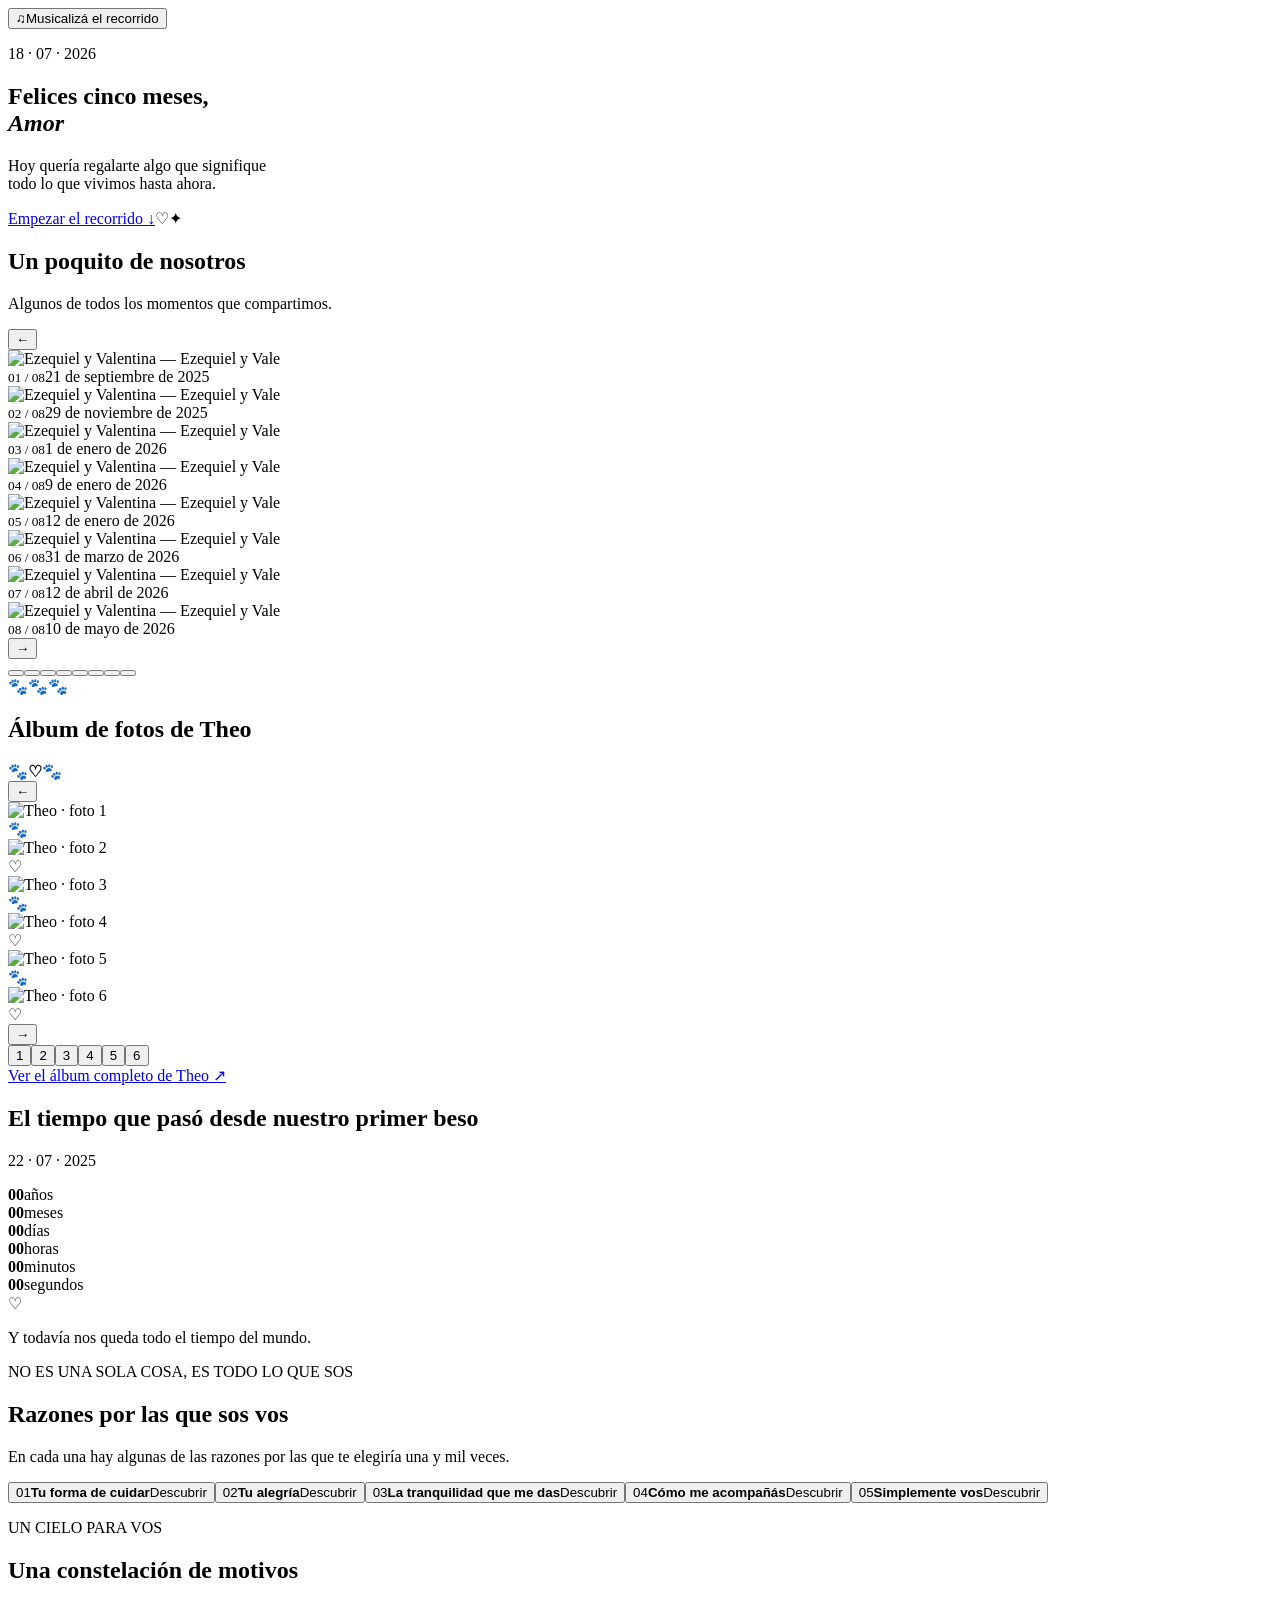
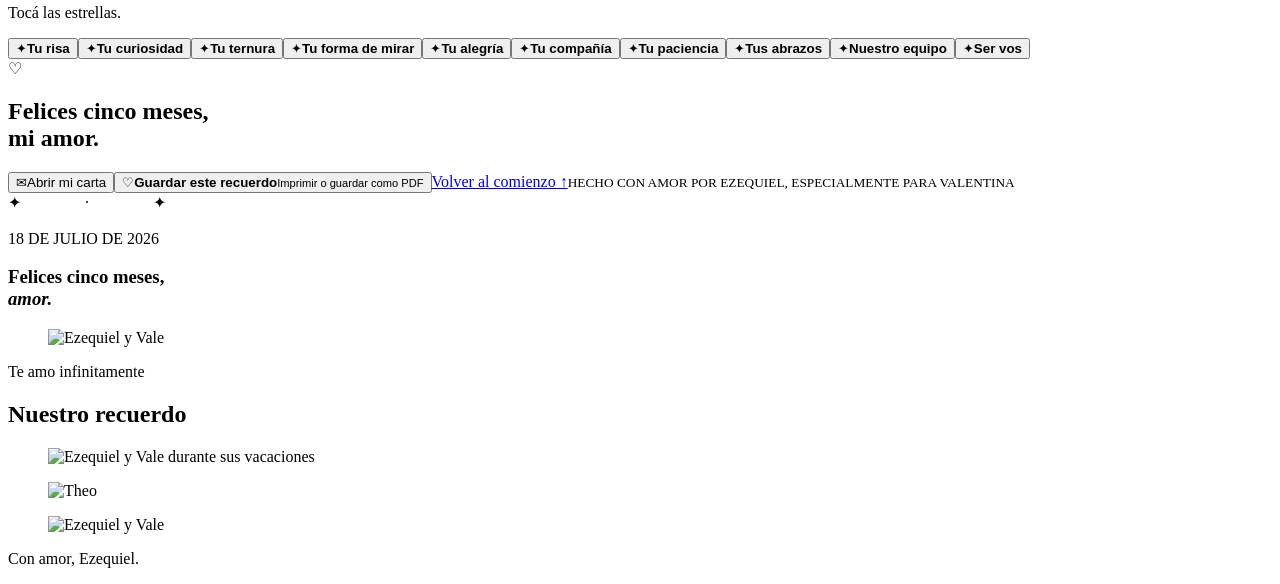
==== commit eb804790: "Add files via upload" ====
--- a/index.html
+++ b/index.html
@@ -1 +1 @@
-<!DOCTYPE html><html lang="es"><head><meta charSet="utf-8"/><meta name="viewport" content="width=device-width, initial-scale=1"/><link rel="preload" as="image" href="/para-vale/fotos/21-09-2025.jpeg"/><link rel="preload" as="image" href="/para-vale/fotos/29-11-2025.jpeg"/><link rel="preload" as="image" href="/para-vale/fotos/01-01-2026.jpeg"/><link rel="preload" as="image" href="/para-vale/fotos/09-01-2026.jpeg"/><link rel="preload" as="image" href="/para-vale/fotos/12-01-2026.jpeg"/><link rel="preload" as="image" href="/para-vale/fotos/31-03-2026.jpg"/><link rel="preload" as="image" href="/para-vale/fotos/12-04-2026.jpeg"/><link rel="preload" as="image" href="/para-vale/fotos/10-05-2026.jpeg"/><link rel="preload" as="image" href="/para-vale/fotos/theo/theo-1.jpeg"/><link rel="preload" as="image" href="/para-vale/fotos/theo/theo-2.jpeg"/><link rel="stylesheet" href="/para-vale/_next/static/chunks/0fs54y1sjkl68.css" data-precedence="next"/><link rel="preload" as="script" fetchPriority="low" href="/para-vale/_next/static/chunks/0ht900cau6_ur.js"/><script src="/para-vale/_next/static/chunks/0f.vs309viic9.js" async=""></script><script src="/para-vale/_next/static/chunks/07lhk_q6pmm3r.js" async=""></script><script src="/para-vale/_next/static/chunks/turbopack-13w00ke6dudcr.js" async=""></script><script src="/para-vale/_next/static/chunks/0dbhjjzl8qfwv.js" async=""></script><script src="/para-vale/_next/static/chunks/11lh2m7vwohpa.js" async=""></script><link rel="preload" as="image" href="/para-vale/fotos/theo/theo-3.jpeg"/><link rel="preload" as="image" href="/para-vale/fotos/theo/theo-4.jpeg"/><link rel="preload" as="image" href="/para-vale/fotos/theo/theo-5.jpeg"/><link rel="preload" as="image" href="/para-vale/fotos/theo/theo-6.jpeg"/><title>Para Vale, con amor ✨</title><meta name="description" content="Un regalo de Ezequiel para Vale por nuestros primeros cinco meses."/><meta property="og:title" content="Felices cinco meses, Vale"/><meta property="og:description" content="Un pequeño regalo de Ezequiel para Vale."/><meta property="og:url" content="https://zezequiel.github.io/para-vale/"/><meta property="og:site_name" content="Para Vale, con amor"/><meta property="og:locale" content="es_AR"/><meta property="og:image" content="https://zezequiel.github.io/para-vale/whatsapp-preview.png"/><meta property="og:image:width" content="1200"/><meta property="og:image:height" content="630"/><meta property="og:image:alt" content="Una noche bajo la luna para Ezequiel y Vale"/><meta property="og:type" content="website"/><meta name="twitter:card" content="summary_large_image"/><meta name="twitter:title" content="Felices cinco meses, Vale"/><meta name="twitter:description" content="Un pequeño regalo de Ezequiel para Vale."/><meta name="twitter:image" content="https://zezequiel.github.io/para-vale/whatsapp-preview.png"/><script src="/para-vale/_next/static/chunks/03~yq9q893hmn.js" noModule=""></script></head><body><div hidden=""><!--$--><!--/$--></div><main><div class="music-widget "><button class="music-toggle" type="button" aria-expanded="false" aria-controls="spotify-player"><span aria-hidden="true">♫</span>Musicalizá el recorrido</button></div><section class="hero section"><div class="moon"><span></span></div><p class="eyebrow">18 · 07 · 2026</p><h1>Felices cinco meses,<br/><em>Vale</em></h1><p class="intro">Hoy quería regalarte algo hecho por mí:<br/>un pedacito de todo lo lindo que construimos juntos.</p><a class="start" href="#album">Empezar el recorrido <span>↓</span></a><span class="doodle heart">♡</span><span class="doodle sparkle">✦</span></section><section class="paper section" id="album"><div class="section-heading"><h2>Un poquito de nosotros</h2><p>Algunos de todos los momentos que compartimos.</p></div><div class="memory-carousel" aria-roledescription="carrusel" aria-label="Fotos de Ezequiel y Valentina"><button class="carousel-arrow carousel-prev" aria-label="Foto anterior">←</button><div class="carousel-frame"><article class="carousel-slide active" aria-hidden="false"><div class="carousel-photo"><img src="/para-vale/fotos/21-09-2025.jpeg" alt="Ezequiel y Valentina — Ezequiel y Vale"/></div><div class="carousel-caption"><small>01<!-- --> / <!-- -->08</small><time>21 de septiembre de 2025</time></div></article><article class="carousel-slide " aria-hidden="true"><div class="carousel-photo"><img src="/para-vale/fotos/29-11-2025.jpeg" alt="Ezequiel y Valentina — Ezequiel y Vale"/></div><div class="carousel-caption"><small>02<!-- --> / <!-- -->08</small><time>29 de noviembre de 2025</time></div></article><article class="carousel-slide " aria-hidden="true"><div class="carousel-photo"><img src="/para-vale/fotos/01-01-2026.jpeg" alt="Ezequiel y Valentina — Ezequiel y Vale"/></div><div class="carousel-caption"><small>03<!-- --> / <!-- -->08</small><time>1 de enero de 2026</time></div></article><article class="carousel-slide " aria-hidden="true"><div class="carousel-photo"><img src="/para-vale/fotos/09-01-2026.jpeg" alt="Ezequiel y Valentina — Ezequiel y Vale"/></div><div class="carousel-caption"><small>04<!-- --> / <!-- -->08</small><time>9 de enero de 2026</time></div></article><article class="carousel-slide " aria-hidden="true"><div class="carousel-photo"><img src="/para-vale/fotos/12-01-2026.jpeg" alt="Ezequiel y Valentina — Ezequiel y Vale"/></div><div class="carousel-caption"><small>05<!-- --> / <!-- -->08</small><time>12 de enero de 2026</time></div></article><article class="carousel-slide " aria-hidden="true"><div class="carousel-photo"><img src="/para-vale/fotos/31-03-2026.jpg" alt="Ezequiel y Valentina — Ezequiel y Vale"/></div><div class="carousel-caption"><small>06<!-- --> / <!-- -->08</small><time>31 de marzo de 2026</time></div></article><article class="carousel-slide " aria-hidden="true"><div class="carousel-photo"><img src="/para-vale/fotos/12-04-2026.jpeg" alt="Ezequiel y Valentina — Ezequiel y Vale"/></div><div class="carousel-caption"><small>07<!-- --> / <!-- -->08</small><time>12 de abril de 2026</time></div></article><article class="carousel-slide " aria-hidden="true"><div class="carousel-photo"><img src="/para-vale/fotos/10-05-2026.jpeg" alt="Ezequiel y Valentina — Ezequiel y Vale"/></div><div class="carousel-caption"><small>08<!-- --> / <!-- -->08</small><time>10 de mayo de 2026</time></div></article></div><button class="carousel-arrow carousel-next" aria-label="Foto siguiente">→</button><div class="carousel-dots"><button class="active" aria-label="Ver foto del 21 de septiembre de 2025"></button><button class="" aria-label="Ver foto del 29 de noviembre de 2025"></button><button class="" aria-label="Ver foto del 1 de enero de 2026"></button><button class="" aria-label="Ver foto del 9 de enero de 2026"></button><button class="" aria-label="Ver foto del 12 de enero de 2026"></button><button class="" aria-label="Ver foto del 31 de marzo de 2026"></button><button class="" aria-label="Ver foto del 12 de abril de 2026"></button><button class="" aria-label="Ver foto del 10 de mayo de 2026"></button></div></div></section><section class="theo-section section"><span class="theo-floating-paw theo-paw-one" aria-hidden="true">🐾</span><span class="theo-floating-paw theo-paw-two" aria-hidden="true">🐾</span><span class="theo-floating-paw theo-paw-three" aria-hidden="true">🐾</span><div class="section-heading light theo-heading"><h2>Álbum de fotos de Theo</h2><div class="theo-title-trail" aria-hidden="true"><span>🐾</span><i></i><b>♡</b><i></i><span>🐾</span></div></div><div class="theo-album"><button class="book-arrow book-prev" aria-label="Foto anterior">←</button><div class="theo-album-frame"><article class="theo-album-slide active" aria-hidden="false"><div class="theo-tape"></div><div class="theo-photo"><img src="/para-vale/fotos/theo/theo-1.jpeg" alt="Theo · foto 1"/></div><span class="theo-sticker">🐾</span></article><article class="theo-album-slide " aria-hidden="true"><div class="theo-tape"></div><div class="theo-photo"><img src="/para-vale/fotos/theo/theo-2.jpeg" alt="Theo · foto 2"/></div><span class="theo-sticker">♡</span></article><article class="theo-album-slide " aria-hidden="true"><div class="theo-tape"></div><div class="theo-photo"><img src="/para-vale/fotos/theo/theo-3.jpeg" alt="Theo · foto 3"/></div><span class="theo-sticker">🐾</span></article><article class="theo-album-slide " aria-hidden="true"><div class="theo-tape"></div><div class="theo-photo"><img src="/para-vale/fotos/theo/theo-4.jpeg" alt="Theo · foto 4"/></div><span class="theo-sticker">♡</span></article><article class="theo-album-slide " aria-hidden="true"><div class="theo-tape"></div><div class="theo-photo"><img src="/para-vale/fotos/theo/theo-5.jpeg" alt="Theo · foto 5"/></div><span class="theo-sticker">🐾</span></article><article class="theo-album-slide " aria-hidden="true"><div class="theo-tape"></div><div class="theo-photo"><img src="/para-vale/fotos/theo/theo-6.jpeg" alt="Theo · foto 6"/></div><span class="theo-sticker">♡</span></article></div><button class="book-arrow book-next" aria-label="Foto siguiente">→</button><div class="book-pages"><button class="active" aria-label="Ver foto 1">1</button><button class="" aria-label="Ver foto 2">2</button><button class="" aria-label="Ver foto 3">3</button><button class="" aria-label="Ver foto 4">4</button><button class="" aria-label="Ver foto 5">5</button><button class="" aria-label="Ver foto 6">6</button></div></div><a class="theo-full-album" href="https://photos.app.goo.gl/XTtnyqprcuqpLgNb7" target="_blank" rel="noopener noreferrer">Ver el álbum completo de Theo <span aria-hidden="true">↗</span></a></section><section class="together-section section"><div class="orbit orbit-one"></div><div class="orbit orbit-two"></div><div class="section-heading"><h2>El tiempo que pasó desde nuestro primer beso</h2><p class="together-date">22 · 07 · 2025</p></div><div class="together-clock" aria-label="Tiempo que llevamos siendo novios"><div class="together-unit unit-1"><strong>00</strong><span>años</span></div><div class="together-unit unit-2"><strong>00</strong><span>meses</span></div><div class="together-unit unit-3"><strong>00</strong><span>días</span></div><div class="together-unit unit-4"><strong>00</strong><span>horas</span></div><div class="together-unit unit-5"><strong>00</strong><span>minutos</span></div><div class="together-unit unit-6"><strong>00</strong><span>segundos</span></div><div class="clock-heart">♡</div></div><p class="together-note">Y todavía nos queda todo el tiempo del mundo.</p></section><section class="doors-section section"><div class="section-heading"><p class="eyebrow">NO ES UNA SOLA COSA, ES TODO LO QUE SOS</p><h2>Razones por las que sos vos</h2><p>Tocá cada tarjeta para descubrir algunas de las razones por las que te elegiría una y otra vez.</p></div><div class="doors reasons-grid"><button class="door reason-card " aria-expanded="false"><span class="door-icon">01</span><b>Tu forma de cuidar</b><span class="door-text">Descubrir</span></button><button class="door reason-card " aria-expanded="false"><span class="door-icon">02</span><b>Tu alegría</b><span class="door-text">Descubrir</span></button><button class="door reason-card " aria-expanded="false"><span class="door-icon">03</span><b>La tranquilidad que me das</b><span class="door-text">Descubrir</span></button><button class="door reason-card " aria-expanded="false"><span class="door-icon">04</span><b>Cómo me acompañás</b><span class="door-text">Descubrir</span></button><button class="door reason-card " aria-expanded="false"><span class="door-icon">05</span><b>Simplemente vos</b><span class="door-text">Descubrir</span></button></div></section><section class="stars-section section"><div class="section-heading light"><p class="eyebrow">UN CIELO PARA VOS</p><h2>Una constelación de motivos</h2><p>Tocá las estrellas.</p></div><div class="sky "><button class="star star-1 " aria-label="Tu risa"><span>✦</span><b>Tu risa</b></button><button class="star star-2 " aria-label="Tu curiosidad"><span>✦</span><b>Tu curiosidad</b></button><button class="star star-3 " aria-label="Tu ternura"><span>✦</span><b>Tu ternura</b></button><button class="star star-4 " aria-label="Tu forma de mirar"><span>✦</span><b>Tu forma de mirar</b></button><button class="star star-5 " aria-label="Tu alegría"><span>✦</span><b>Tu alegría</b></button><button class="star star-6 " aria-label="Tu compañía"><span>✦</span><b>Tu compañía</b></button><button class="star star-7 " aria-label="Tu paciencia"><span>✦</span><b>Tu paciencia</b></button><button class="star star-8 " aria-label="Tus abrazos"><span>✦</span><b>Tus abrazos</b></button><button class="star star-9 " aria-label="Nuestro equipo"><span>✦</span><b>Nuestro equipo</b></button><button class="star star-10 " aria-label="Ser vos"><span>✦</span><b>Ser vos</b></button></div></section><footer class="section"><span class="footer-heart">♡</span><h2>Felices cinco meses,<br/>mi amor.</h2><button class="letter-toggle " aria-expanded="false" aria-controls="gift-letter"><span class="envelope-icon" aria-hidden="true">✉</span><span>Abrir mi carta</span></button><button class="save-gift" type="button"><span class="save-gift-icon" aria-hidden="true">♡</span><span><b>Guardar este recuerdo</b><small>Imprimir o guardar como PDF</small></span></button><a href="#top">Volver al comienzo ↑</a><small>HECHO CON AMOR POR EZEQUIEL, ESPECIALMENTE PARA VALENTINA</small></footer><section class="print-summary" aria-label="Resumen imprimible del regalo"><article class="print-page print-cover"><div class="print-stars" aria-hidden="true">✦　　　　·　　　　✦</div><div class="print-moon" aria-hidden="true"><span></span></div><p class="print-date">18 DE JULIO DE 2026</p><h1>Felices cinco meses,<br/><em>amor.</em></h1><figure class="print-main-photo"><img src="/para-vale/fotos/31-03-2026.jpg" alt="Ezequiel y Vale"/></figure><p class="print-quote">Te amo infinitamente</p></article><article class="print-page print-memories"><header><h2>Nuestro recuerdo</h2></header><div class="print-photo-strip"><figure><img src="/para-vale/fotos/12-01-2026.jpeg" alt="Ezequiel y Vale durante sus vacaciones"/></figure><figure><img src="/para-vale/fotos/theo/theo-1.jpeg" alt="Theo"/></figure><figure><img src="/para-vale/fotos/12-04-2026.jpeg" alt="Ezequiel y Vale"/></figure></div><p class="print-signature">Con amor, Ezequiel.</p></article></section></main><!--$--><!--/$--><script src="/para-vale/_next/static/chunks/0ht900cau6_ur.js" id="_R_" async=""></script><script>(self.__next_f=self.__next_f||[]).push([0])</script><script>self.__next_f.push([1,"1:\"$Sreact.fragment\"\n2:I[39756,[\"/para-vale/_next/static/chunks/0dbhjjzl8qfwv.js\"],\"default\"]\n3:I[37457,[\"/para-vale/_next/static/chunks/0dbhjjzl8qfwv.js\"],\"default\"]\n4:I[47257,[\"/para-vale/_next/static/chunks/0dbhjjzl8qfwv.js\"],\"ClientPageRoot\"]\n5:I[31713,[\"/para-vale/_next/static/chunks/0dbhjjzl8qfwv.js\",\"/para-vale/_next/static/chunks/11lh2m7vwohpa.js\"],\"default\"]\n8:I[97367,[\"/para-vale/_next/static/chunks/0dbhjjzl8qfwv.js\"],\"OutletBoundary\"]\n9:\"$Sreact.suspense\"\nb:I[97367,[\"/para-vale/_next/static/chunks/0dbhjjzl8qfwv.js\"],\"ViewportBoundary\"]\nd:I[97367,[\"/para-vale/_next/static/chunks/0dbhjjzl8qfwv.js\"],\"MetadataBoundary\"]\nf:I[68027,[\"/para-vale/_next/static/chunks/0dbhjjzl8qfwv.js\"],\"default\",1]\n:HL[\"/para-vale/_next/static/chunks/0fs54y1sjkl68.css\",\"style\"]\n"])</script><script>self.__next_f.push([1,"0:{\"P\":null,\"c\":[\"\",\"\"],\"q\":\"\",\"i\":false,\"f\":[[[\"\",{\"children\":[\"__PAGE__\",{}]},\"$undefined\",\"$undefined\",16],[[\"$\",\"$1\",\"c\",{\"children\":[[[\"$\",\"link\",\"0\",{\"rel\":\"stylesheet\",\"href\":\"/para-vale/_next/static/chunks/0fs54y1sjkl68.css\",\"precedence\":\"next\",\"crossOrigin\":\"$undefined\",\"nonce\":\"$undefined\"}],[\"$\",\"script\",\"script-0\",{\"src\":\"/para-vale/_next/static/chunks/0dbhjjzl8qfwv.js\",\"async\":true,\"nonce\":\"$undefined\"}]],[\"$\",\"html\",null,{\"lang\":\"es\",\"children\":[\"$\",\"body\",null,{\"children\":[\"$\",\"$L2\",null,{\"parallelRouterKey\":\"children\",\"error\":\"$undefined\",\"errorStyles\":\"$undefined\",\"errorScripts\":\"$undefined\",\"template\":[\"$\",\"$L3\",null,{}],\"templateStyles\":\"$undefined\",\"templateScripts\":\"$undefined\",\"notFound\":[[[\"$\",\"title\",null,{\"children\":\"404: This page could not be found.\"}],[\"$\",\"div\",null,{\"style\":{\"fontFamily\":\"system-ui,\\\"Segoe UI\\\",Roboto,Helvetica,Arial,sans-serif,\\\"Apple Color Emoji\\\",\\\"Segoe UI Emoji\\\"\",\"height\":\"100vh\",\"textAlign\":\"center\",\"display\":\"flex\",\"flexDirection\":\"column\",\"alignItems\":\"center\",\"justifyContent\":\"center\"},\"children\":[\"$\",\"div\",null,{\"children\":[[\"$\",\"style\",null,{\"dangerouslySetInnerHTML\":{\"__html\":\"body{color:#000;background:#fff;margin:0}.next-error-h1{border-right:1px solid rgba(0,0,0,.3)}@media (prefers-color-scheme:dark){body{color:#fff;background:#000}.next-error-h1{border-right:1px solid rgba(255,255,255,.3)}}\"}}],[\"$\",\"h1\",null,{\"className\":\"next-error-h1\",\"style\":{\"display\":\"inline-block\",\"margin\":\"0 20px 0 0\",\"padding\":\"0 23px 0 0\",\"fontSize\":24,\"fontWeight\":500,\"verticalAlign\":\"top\",\"lineHeight\":\"49px\"},\"children\":404}],[\"$\",\"div\",null,{\"style\":{\"display\":\"inline-block\"},\"children\":[\"$\",\"h2\",null,{\"style\":{\"fontSize\":14,\"fontWeight\":400,\"lineHeight\":\"49px\",\"margin\":0},\"children\":\"This page could not be found.\"}]}]]}]}]],[]],\"forbidden\":\"$undefined\",\"unauthorized\":\"$undefined\"}]}]}]]}],{\"children\":[[\"$\",\"$1\",\"c\",{\"children\":[[\"$\",\"$L4\",null,{\"Component\":\"$5\",\"serverProvidedParams\":{\"searchParams\":{},\"params\":{},\"promises\":[\"$@6\",\"$@7\"]}}],[[\"$\",\"script\",\"script-0\",{\"src\":\"/para-vale/_next/static/chunks/11lh2m7vwohpa.js\",\"async\":true,\"nonce\":\"$undefined\"}]],[\"$\",\"$L8\",null,{\"children\":[\"$\",\"$9\",null,{\"name\":\"Next.MetadataOutlet\",\"children\":\"$@a\"}]}]]}],{},null,false,null]},null,false,null],[\"$\",\"$1\",\"h\",{\"children\":[null,[\"$\",\"$Lb\",null,{\"children\":\"$Lc\"}],[\"$\",\"div\",null,{\"hidden\":true,\"children\":[\"$\",\"$Ld\",null,{\"children\":[\"$\",\"$9\",null,{\"name\":\"Next.Metadata\",\"children\":\"$Le\"}]}]}],null]}],false]],\"m\":\"$undefined\",\"G\":[\"$f\",[[\"$\",\"link\",\"0\",{\"rel\":\"stylesheet\",\"href\":\"/para-vale/_next/static/chunks/0fs54y1sjkl68.css\",\"precedence\":\"next\",\"crossOrigin\":\"$undefined\",\"nonce\":\"$undefined\"}]]],\"S\":true,\"h\":null,\"s\":\"$undefined\",\"l\":\"$undefined\",\"p\":\"$undefined\",\"d\":\"$undefined\",\"b\":\"NplZnFoamXGe6WXpRnoNA\"}\n"])</script><script>self.__next_f.push([1,"6:{}\n7:\"$0:f:0:1:1:children:0:props:children:0:props:serverProvidedParams:params\"\n"])</script><script>self.__next_f.push([1,"c:[[\"$\",\"meta\",\"0\",{\"charSet\":\"utf-8\"}],[\"$\",\"meta\",\"1\",{\"name\":\"viewport\",\"content\":\"width=device-width, initial-scale=1\"}]]\n"])</script><script>self.__next_f.push([1,"a:null\ne:[[\"$\",\"title\",\"0\",{\"children\":\"Para Vale, con amor ✨\"}],[\"$\",\"meta\",\"1\",{\"name\":\"description\",\"content\":\"Un regalo de Ezequiel para Vale por nuestros primeros cinco meses.\"}],[\"$\",\"meta\",\"2\",{\"property\":\"og:title\",\"content\":\"Felices cinco meses, Vale\"}],[\"$\",\"meta\",\"3\",{\"property\":\"og:description\",\"content\":\"Un pequeño regalo de Ezequiel para Vale.\"}],[\"$\",\"meta\",\"4\",{\"property\":\"og:url\",\"content\":\"https://zezequiel.github.io/para-vale/\"}],[\"$\",\"meta\",\"5\",{\"property\":\"og:site_name\",\"content\":\"Para Vale, con amor\"}],[\"$\",\"meta\",\"6\",{\"property\":\"og:locale\",\"content\":\"es_AR\"}],[\"$\",\"meta\",\"7\",{\"property\":\"og:image\",\"content\":\"https://zezequiel.github.io/para-vale/whatsapp-preview.png\"}],[\"$\",\"meta\",\"8\",{\"property\":\"og:image:width\",\"content\":\"1200\"}],[\"$\",\"meta\",\"9\",{\"property\":\"og:image:height\",\"content\":\"630\"}],[\"$\",\"meta\",\"10\",{\"property\":\"og:image:alt\",\"content\":\"Una noche bajo la luna para Ezequiel y Vale\"}],[\"$\",\"meta\",\"11\",{\"property\":\"og:type\",\"content\":\"website\"}],[\"$\",\"meta\",\"12\",{\"name\":\"twitter:card\",\"content\":\"summary_large_image\"}],[\"$\",\"meta\",\"13\",{\"name\":\"twitter:title\",\"content\":\"Felices cinco meses, Vale\"}],[\"$\",\"meta\",\"14\",{\"name\":\"twitter:description\",\"content\":\"Un pequeño regalo de Ezequiel para Vale.\"}],[\"$\",\"meta\",\"15\",{\"name\":\"twitter:image\",\"content\":\"https://zezequiel.github.io/para-vale/whatsapp-preview.png\"}]]\n"])</script></body></html>+<!DOCTYPE html><html lang="es"><head><meta charSet="utf-8"/><meta name="viewport" content="width=device-width, initial-scale=1"/><link rel="preload" as="image" href="/para-vale/fotos/21-09-2025.jpeg"/><link rel="preload" as="image" href="/para-vale/fotos/29-11-2025.jpeg"/><link rel="preload" as="image" href="/para-vale/fotos/01-01-2026.jpeg"/><link rel="preload" as="image" href="/para-vale/fotos/09-01-2026.jpeg"/><link rel="preload" as="image" href="/para-vale/fotos/12-01-2026.jpeg"/><link rel="preload" as="image" href="/para-vale/fotos/31-03-2026.jpg"/><link rel="preload" as="image" href="/para-vale/fotos/12-04-2026.jpeg"/><link rel="preload" as="image" href="/para-vale/fotos/10-05-2026.jpeg"/><link rel="preload" as="image" href="/para-vale/fotos/theo/theo-1.jpeg"/><link rel="preload" as="image" href="/para-vale/fotos/theo/theo-2.jpeg"/><link rel="stylesheet" href="/para-vale/_next/static/chunks/0ix9mt-b_le3t.css" data-precedence="next"/><link rel="preload" as="script" fetchPriority="low" href="/para-vale/_next/static/chunks/0ht900cau6_ur.js"/><script src="/para-vale/_next/static/chunks/0f.vs309viic9.js" async=""></script><script src="/para-vale/_next/static/chunks/07lhk_q6pmm3r.js" async=""></script><script src="/para-vale/_next/static/chunks/turbopack-13w00ke6dudcr.js" async=""></script><script src="/para-vale/_next/static/chunks/0dbhjjzl8qfwv.js" async=""></script><script src="/para-vale/_next/static/chunks/0w6.hl4jjj43v.js" async=""></script><link rel="preload" as="image" href="/para-vale/fotos/theo/theo-3.jpeg"/><link rel="preload" as="image" href="/para-vale/fotos/theo/theo-4.jpeg"/><link rel="preload" as="image" href="/para-vale/fotos/theo/theo-5.jpeg"/><link rel="preload" as="image" href="/para-vale/fotos/theo/theo-6.jpeg"/><title>Para Vale, con amor ✨</title><meta name="description" content="Un regalo de Ezequiel para Vale por nuestros primeros cinco meses."/><meta property="og:title" content="Felices cinco meses, Vale"/><meta property="og:description" content="Un pequeño regalo de Ezequiel para Vale."/><meta property="og:url" content="https://zezequiel.github.io/para-vale/"/><meta property="og:site_name" content="Para Vale, con amor"/><meta property="og:locale" content="es_AR"/><meta property="og:image" content="https://zezequiel.github.io/para-vale/whatsapp-preview.png"/><meta property="og:image:width" content="1200"/><meta property="og:image:height" content="630"/><meta property="og:image:alt" content="Una noche bajo la luna para Ezequiel y Vale"/><meta property="og:type" content="website"/><meta name="twitter:card" content="summary_large_image"/><meta name="twitter:title" content="Felices cinco meses, Vale"/><meta name="twitter:description" content="Un pequeño regalo de Ezequiel para Vale."/><meta name="twitter:image" content="https://zezequiel.github.io/para-vale/whatsapp-preview.png"/><link rel="shortcut icon" href="/para-vale/favicon.png"/><link rel="icon" href="/para-vale/favicon.png" type="image/png" sizes="64x64"/><link rel="apple-touch-icon" href="/para-vale/favicon.png"/><script src="/para-vale/_next/static/chunks/03~yq9q893hmn.js" noModule=""></script></head><body><div hidden=""><!--$--><!--/$--></div><main><div class="music-widget "><button class="music-toggle" type="button" aria-expanded="false" aria-controls="spotify-player"><span aria-hidden="true">♫</span>Musicalizá el recorrido</button></div><section class="hero section"><div class="moon"><span></span></div><p class="eyebrow">18 · 07 · 2026</p><h1>Felices cinco meses,<br/><em>Amor</em></h1><p class="intro">Hoy quería regalarte algo que signifique<br/>todo lo que vivimos hasta ahora.</p><a class="start" href="#album">Empezar el recorrido <span>↓</span></a><span class="doodle heart">♡</span><span class="doodle sparkle">✦</span></section><section class="paper section" id="album"><div class="section-heading"><h2>Un poquito de nosotros</h2><p>Algunos de todos los momentos que compartimos.</p></div><div class="memory-carousel" aria-roledescription="carrusel" aria-label="Fotos de Ezequiel y Valentina"><button class="carousel-arrow carousel-prev" aria-label="Foto anterior">←</button><div class="carousel-frame"><article class="carousel-slide active" aria-hidden="false"><div class="carousel-photo"><img src="/para-vale/fotos/21-09-2025.jpeg" alt="Ezequiel y Valentina — Ezequiel y Vale"/></div><div class="carousel-caption"><small>01<!-- --> / <!-- -->08</small><time>21 de septiembre de 2025</time></div></article><article class="carousel-slide " aria-hidden="true"><div class="carousel-photo"><img src="/para-vale/fotos/29-11-2025.jpeg" alt="Ezequiel y Valentina — Ezequiel y Vale"/></div><div class="carousel-caption"><small>02<!-- --> / <!-- -->08</small><time>29 de noviembre de 2025</time></div></article><article class="carousel-slide " aria-hidden="true"><div class="carousel-photo"><img src="/para-vale/fotos/01-01-2026.jpeg" alt="Ezequiel y Valentina — Ezequiel y Vale"/></div><div class="carousel-caption"><small>03<!-- --> / <!-- -->08</small><time>1 de enero de 2026</time></div></article><article class="carousel-slide " aria-hidden="true"><div class="carousel-photo"><img src="/para-vale/fotos/09-01-2026.jpeg" alt="Ezequiel y Valentina — Ezequiel y Vale"/></div><div class="carousel-caption"><small>04<!-- --> / <!-- -->08</small><time>9 de enero de 2026</time></div></article><article class="carousel-slide " aria-hidden="true"><div class="carousel-photo"><img src="/para-vale/fotos/12-01-2026.jpeg" alt="Ezequiel y Valentina — Ezequiel y Vale"/></div><div class="carousel-caption"><small>05<!-- --> / <!-- -->08</small><time>12 de enero de 2026</time></div></article><article class="carousel-slide " aria-hidden="true"><div class="carousel-photo"><img src="/para-vale/fotos/31-03-2026.jpg" alt="Ezequiel y Valentina — Ezequiel y Vale"/></div><div class="carousel-caption"><small>06<!-- --> / <!-- -->08</small><time>31 de marzo de 2026</time></div></article><article class="carousel-slide " aria-hidden="true"><div class="carousel-photo"><img src="/para-vale/fotos/12-04-2026.jpeg" alt="Ezequiel y Valentina — Ezequiel y Vale"/></div><div class="carousel-caption"><small>07<!-- --> / <!-- -->08</small><time>12 de abril de 2026</time></div></article><article class="carousel-slide " aria-hidden="true"><div class="carousel-photo"><img src="/para-vale/fotos/10-05-2026.jpeg" alt="Ezequiel y Valentina — Ezequiel y Vale"/></div><div class="carousel-caption"><small>08<!-- --> / <!-- -->08</small><time>10 de mayo de 2026</time></div></article></div><button class="carousel-arrow carousel-next" aria-label="Foto siguiente">→</button><div class="carousel-dots"><button class="active" aria-label="Ver foto del 21 de septiembre de 2025"></button><button class="" aria-label="Ver foto del 29 de noviembre de 2025"></button><button class="" aria-label="Ver foto del 1 de enero de 2026"></button><button class="" aria-label="Ver foto del 9 de enero de 2026"></button><button class="" aria-label="Ver foto del 12 de enero de 2026"></button><button class="" aria-label="Ver foto del 31 de marzo de 2026"></button><button class="" aria-label="Ver foto del 12 de abril de 2026"></button><button class="" aria-label="Ver foto del 10 de mayo de 2026"></button></div></div></section><section class="theo-section section"><span class="theo-floating-paw theo-paw-one" aria-hidden="true">🐾</span><span class="theo-floating-paw theo-paw-two" aria-hidden="true">🐾</span><span class="theo-floating-paw theo-paw-three" aria-hidden="true">🐾</span><div class="section-heading light theo-heading"><h2>Álbum de fotos de Theo</h2><div class="theo-title-trail" aria-hidden="true"><span>🐾</span><i></i><b>♡</b><i></i><span>🐾</span></div></div><div class="theo-album"><button class="book-arrow book-prev" aria-label="Foto anterior">←</button><div class="theo-album-frame"><article class="theo-album-slide active" aria-hidden="false"><div class="theo-tape"></div><div class="theo-photo"><img src="/para-vale/fotos/theo/theo-1.jpeg" alt="Theo · foto 1"/></div><span class="theo-sticker">🐾</span></article><article class="theo-album-slide " aria-hidden="true"><div class="theo-tape"></div><div class="theo-photo"><img src="/para-vale/fotos/theo/theo-2.jpeg" alt="Theo · foto 2"/></div><span class="theo-sticker">♡</span></article><article class="theo-album-slide " aria-hidden="true"><div class="theo-tape"></div><div class="theo-photo"><img src="/para-vale/fotos/theo/theo-3.jpeg" alt="Theo · foto 3"/></div><span class="theo-sticker">🐾</span></article><article class="theo-album-slide " aria-hidden="true"><div class="theo-tape"></div><div class="theo-photo"><img src="/para-vale/fotos/theo/theo-4.jpeg" alt="Theo · foto 4"/></div><span class="theo-sticker">♡</span></article><article class="theo-album-slide " aria-hidden="true"><div class="theo-tape"></div><div class="theo-photo"><img src="/para-vale/fotos/theo/theo-5.jpeg" alt="Theo · foto 5"/></div><span class="theo-sticker">🐾</span></article><article class="theo-album-slide " aria-hidden="true"><div class="theo-tape"></div><div class="theo-photo"><img src="/para-vale/fotos/theo/theo-6.jpeg" alt="Theo · foto 6"/></div><span class="theo-sticker">♡</span></article></div><button class="book-arrow book-next" aria-label="Foto siguiente">→</button><div class="book-pages"><button class="active" aria-label="Ver foto 1">1</button><button class="" aria-label="Ver foto 2">2</button><button class="" aria-label="Ver foto 3">3</button><button class="" aria-label="Ver foto 4">4</button><button class="" aria-label="Ver foto 5">5</button><button class="" aria-label="Ver foto 6">6</button></div></div><a class="theo-full-album" href="https://photos.app.goo.gl/XTtnyqprcuqpLgNb7" target="_blank" rel="noopener noreferrer">Ver el álbum completo de Theo <span aria-hidden="true">↗</span></a></section><section class="together-section section"><div class="orbit orbit-one"></div><div class="orbit orbit-two"></div><div class="section-heading"><h2>El tiempo que pasó desde nuestro primer beso</h2><p class="together-date">22 · 07 · 2025</p></div><div class="together-clock" aria-label="Tiempo que llevamos siendo novios"><div class="together-unit unit-1"><strong>00</strong><span>años</span></div><div class="together-unit unit-2"><strong>00</strong><span>meses</span></div><div class="together-unit unit-3"><strong>00</strong><span>días</span></div><div class="together-unit unit-4"><strong>00</strong><span>horas</span></div><div class="together-unit unit-5"><strong>00</strong><span>minutos</span></div><div class="together-unit unit-6"><strong>00</strong><span>segundos</span></div><div class="clock-heart">♡</div></div><p class="together-note">Y todavía nos queda todo el tiempo del mundo.</p></section><section class="doors-section section"><div class="section-heading"><p class="eyebrow">NO ES UNA SOLA COSA, ES TODO LO QUE SOS</p><h2>Razones por las que sos vos</h2><p>En cada una hay algunas de las razones por las que te elegiría una y mil veces.</p></div><div class="doors reasons-grid"><button class="door reason-card " aria-expanded="false"><span class="door-icon">01</span><b>Tu forma de cuidar</b><span class="door-text">Descubrir</span></button><button class="door reason-card " aria-expanded="false"><span class="door-icon">02</span><b>Tu alegría</b><span class="door-text">Descubrir</span></button><button class="door reason-card " aria-expanded="false"><span class="door-icon">03</span><b>La tranquilidad que me das</b><span class="door-text">Descubrir</span></button><button class="door reason-card " aria-expanded="false"><span class="door-icon">04</span><b>Cómo me acompañás</b><span class="door-text">Descubrir</span></button><button class="door reason-card " aria-expanded="false"><span class="door-icon">05</span><b>Simplemente vos</b><span class="door-text">Descubrir</span></button></div></section><section class="stars-section section"><div class="section-heading light"><p class="eyebrow">UN CIELO PARA VOS</p><h2>Una constelación de motivos</h2><p>Tocá las estrellas.</p></div><div class="sky "><button class="star star-1 " aria-label="Tu risa"><span>✦</span><b>Tu risa</b></button><button class="star star-2 " aria-label="Tu curiosidad"><span>✦</span><b>Tu curiosidad</b></button><button class="star star-3 " aria-label="Tu ternura"><span>✦</span><b>Tu ternura</b></button><button class="star star-4 " aria-label="Tu forma de mirar"><span>✦</span><b>Tu forma de mirar</b></button><button class="star star-5 " aria-label="Tu alegría"><span>✦</span><b>Tu alegría</b></button><button class="star star-6 " aria-label="Tu compañía"><span>✦</span><b>Tu compañía</b></button><button class="star star-7 " aria-label="Tu paciencia"><span>✦</span><b>Tu paciencia</b></button><button class="star star-8 " aria-label="Tus abrazos"><span>✦</span><b>Tus abrazos</b></button><button class="star star-9 " aria-label="Nuestro equipo"><span>✦</span><b>Nuestro equipo</b></button><button class="star star-10 " aria-label="Ser vos"><span>✦</span><b>Ser vos</b></button></div></section><footer class="section"><span class="footer-heart">♡</span><h2>Felices cinco meses,<br/>mi amor.</h2><button class="letter-toggle " aria-expanded="false" aria-controls="gift-letter"><span class="envelope-icon" aria-hidden="true">✉</span><span>Abrir mi carta</span></button><button class="save-gift" type="button"><span class="save-gift-icon" aria-hidden="true">♡</span><span><b>Guardar este recuerdo</b><small>Imprimir o guardar como PDF</small></span></button><a href="#top">Volver al comienzo ↑</a><small>HECHO CON AMOR POR EZEQUIEL, ESPECIALMENTE PARA VALENTINA</small></footer><section class="print-summary" aria-label="Resumen imprimible del regalo"><article class="print-page print-cover"><div class="print-stars" aria-hidden="true">✦　　　　·　　　　✦</div><div class="print-moon" aria-hidden="true"><span></span></div><p class="print-date">18 DE JULIO DE 2026</p><h1>Felices cinco meses,<br/><em>amor.</em></h1><figure class="print-main-photo"><img src="/para-vale/fotos/31-03-2026.jpg" alt="Ezequiel y Vale"/></figure><p class="print-quote">Te amo infinitamente</p></article><article class="print-page print-memories"><header><h2>Nuestro recuerdo</h2></header><div class="print-photo-strip"><figure><img src="/para-vale/fotos/12-01-2026.jpeg" alt="Ezequiel y Vale durante sus vacaciones"/></figure><figure><img src="/para-vale/fotos/theo/theo-1.jpeg" alt="Theo"/></figure><figure><img src="/para-vale/fotos/12-04-2026.jpeg" alt="Ezequiel y Vale"/></figure></div><p class="print-signature">Con amor, Ezequiel.</p></article></section></main><!--$--><!--/$--><script src="/para-vale/_next/static/chunks/0ht900cau6_ur.js" id="_R_" async=""></script><script>(self.__next_f=self.__next_f||[]).push([0])</script><script>self.__next_f.push([1,"1:\"$Sreact.fragment\"\n2:I[39756,[\"/para-vale/_next/static/chunks/0dbhjjzl8qfwv.js\"],\"default\"]\n3:I[37457,[\"/para-vale/_next/static/chunks/0dbhjjzl8qfwv.js\"],\"default\"]\n4:I[47257,[\"/para-vale/_next/static/chunks/0dbhjjzl8qfwv.js\"],\"ClientPageRoot\"]\n5:I[31713,[\"/para-vale/_next/static/chunks/0dbhjjzl8qfwv.js\",\"/para-vale/_next/static/chunks/0w6.hl4jjj43v.js\"],\"default\"]\n8:I[97367,[\"/para-vale/_next/static/chunks/0dbhjjzl8qfwv.js\"],\"OutletBoundary\"]\n9:\"$Sreact.suspense\"\nb:I[97367,[\"/para-vale/_next/static/chunks/0dbhjjzl8qfwv.js\"],\"ViewportBoundary\"]\nd:I[97367,[\"/para-vale/_next/static/chunks/0dbhjjzl8qfwv.js\"],\"MetadataBoundary\"]\nf:I[68027,[\"/para-vale/_next/static/chunks/0dbhjjzl8qfwv.js\"],\"default\",1]\n:HL[\"/para-vale/_next/static/chunks/0ix9mt-b_le3t.css\",\"style\"]\n"])</script><script>self.__next_f.push([1,"0:{\"P\":null,\"c\":[\"\",\"\"],\"q\":\"\",\"i\":false,\"f\":[[[\"\",{\"children\":[\"__PAGE__\",{}]},\"$undefined\",\"$undefined\",16],[[\"$\",\"$1\",\"c\",{\"children\":[[[\"$\",\"link\",\"0\",{\"rel\":\"stylesheet\",\"href\":\"/para-vale/_next/static/chunks/0ix9mt-b_le3t.css\",\"precedence\":\"next\",\"crossOrigin\":\"$undefined\",\"nonce\":\"$undefined\"}],[\"$\",\"script\",\"script-0\",{\"src\":\"/para-vale/_next/static/chunks/0dbhjjzl8qfwv.js\",\"async\":true,\"nonce\":\"$undefined\"}]],[\"$\",\"html\",null,{\"lang\":\"es\",\"children\":[\"$\",\"body\",null,{\"children\":[\"$\",\"$L2\",null,{\"parallelRouterKey\":\"children\",\"error\":\"$undefined\",\"errorStyles\":\"$undefined\",\"errorScripts\":\"$undefined\",\"template\":[\"$\",\"$L3\",null,{}],\"templateStyles\":\"$undefined\",\"templateScripts\":\"$undefined\",\"notFound\":[[[\"$\",\"title\",null,{\"children\":\"404: This page could not be found.\"}],[\"$\",\"div\",null,{\"style\":{\"fontFamily\":\"system-ui,\\\"Segoe UI\\\",Roboto,Helvetica,Arial,sans-serif,\\\"Apple Color Emoji\\\",\\\"Segoe UI Emoji\\\"\",\"height\":\"100vh\",\"textAlign\":\"center\",\"display\":\"flex\",\"flexDirection\":\"column\",\"alignItems\":\"center\",\"justifyContent\":\"center\"},\"children\":[\"$\",\"div\",null,{\"children\":[[\"$\",\"style\",null,{\"dangerouslySetInnerHTML\":{\"__html\":\"body{color:#000;background:#fff;margin:0}.next-error-h1{border-right:1px solid rgba(0,0,0,.3)}@media (prefers-color-scheme:dark){body{color:#fff;background:#000}.next-error-h1{border-right:1px solid rgba(255,255,255,.3)}}\"}}],[\"$\",\"h1\",null,{\"className\":\"next-error-h1\",\"style\":{\"display\":\"inline-block\",\"margin\":\"0 20px 0 0\",\"padding\":\"0 23px 0 0\",\"fontSize\":24,\"fontWeight\":500,\"verticalAlign\":\"top\",\"lineHeight\":\"49px\"},\"children\":404}],[\"$\",\"div\",null,{\"style\":{\"display\":\"inline-block\"},\"children\":[\"$\",\"h2\",null,{\"style\":{\"fontSize\":14,\"fontWeight\":400,\"lineHeight\":\"49px\",\"margin\":0},\"children\":\"This page could not be found.\"}]}]]}]}]],[]],\"forbidden\":\"$undefined\",\"unauthorized\":\"$undefined\"}]}]}]]}],{\"children\":[[\"$\",\"$1\",\"c\",{\"children\":[[\"$\",\"$L4\",null,{\"Component\":\"$5\",\"serverProvidedParams\":{\"searchParams\":{},\"params\":{},\"promises\":[\"$@6\",\"$@7\"]}}],[[\"$\",\"script\",\"script-0\",{\"src\":\"/para-vale/_next/static/chunks/0w6.hl4jjj43v.js\",\"async\":true,\"nonce\":\"$undefined\"}]],[\"$\",\"$L8\",null,{\"children\":[\"$\",\"$9\",null,{\"name\":\"Next.MetadataOutlet\",\"children\":\"$@a\"}]}]]}],{},null,false,null]},null,false,null],[\"$\",\"$1\",\"h\",{\"children\":[null,[\"$\",\"$Lb\",null,{\"children\":\"$Lc\"}],[\"$\",\"div\",null,{\"hidden\":true,\"children\":[\"$\",\"$Ld\",null,{\"children\":[\"$\",\"$9\",null,{\"name\":\"Next.Metadata\",\"children\":\"$Le\"}]}]}],null]}],false]],\"m\":\"$undefined\",\"G\":[\"$f\",[[\"$\",\"link\",\"0\",{\"rel\":\"stylesheet\",\"href\":\"/para-vale/_next/static/chunks/0ix9mt-b_le3t.css\",\"precedence\":\"next\",\"crossOrigin\":\"$undefined\",\"nonce\":\"$undefined\"}]]],\"S\":true,\"h\":null,\"s\":\"$undefined\",\"l\":\"$undefined\",\"p\":\"$undefined\",\"d\":\"$undefined\",\"b\":\"7zej4oWho_6rKbMoSQRUT\"}\n"])</script><script>self.__next_f.push([1,"6:{}\n7:\"$0:f:0:1:1:children:0:props:children:0:props:serverProvidedParams:params\"\n"])</script><script>self.__next_f.push([1,"c:[[\"$\",\"meta\",\"0\",{\"charSet\":\"utf-8\"}],[\"$\",\"meta\",\"1\",{\"name\":\"viewport\",\"content\":\"width=device-width, initial-scale=1\"}]]\n"])</script><script>self.__next_f.push([1,"10:I[27201,[\"/para-vale/_next/static/chunks/0dbhjjzl8qfwv.js\"],\"IconMark\"]\na:null\n"])</script><script>self.__next_f.push([1,"e:[[\"$\",\"title\",\"0\",{\"children\":\"Para Vale, con amor ✨\"}],[\"$\",\"meta\",\"1\",{\"name\":\"description\",\"content\":\"Un regalo de Ezequiel para Vale por nuestros primeros cinco meses.\"}],[\"$\",\"meta\",\"2\",{\"property\":\"og:title\",\"content\":\"Felices cinco meses, Vale\"}],[\"$\",\"meta\",\"3\",{\"property\":\"og:description\",\"content\":\"Un pequeño regalo de Ezequiel para Vale.\"}],[\"$\",\"meta\",\"4\",{\"property\":\"og:url\",\"content\":\"https://zezequiel.github.io/para-vale/\"}],[\"$\",\"meta\",\"5\",{\"property\":\"og:site_name\",\"content\":\"Para Vale, con amor\"}],[\"$\",\"meta\",\"6\",{\"property\":\"og:locale\",\"content\":\"es_AR\"}],[\"$\",\"meta\",\"7\",{\"property\":\"og:image\",\"content\":\"https://zezequiel.github.io/para-vale/whatsapp-preview.png\"}],[\"$\",\"meta\",\"8\",{\"property\":\"og:image:width\",\"content\":\"1200\"}],[\"$\",\"meta\",\"9\",{\"property\":\"og:image:height\",\"content\":\"630\"}],[\"$\",\"meta\",\"10\",{\"property\":\"og:image:alt\",\"content\":\"Una noche bajo la luna para Ezequiel y Vale\"}],[\"$\",\"meta\",\"11\",{\"property\":\"og:type\",\"content\":\"website\"}],[\"$\",\"meta\",\"12\",{\"name\":\"twitter:card\",\"content\":\"summary_large_image\"}],[\"$\",\"meta\",\"13\",{\"name\":\"twitter:title\",\"content\":\"Felices cinco meses, Vale\"}],[\"$\",\"meta\",\"14\",{\"name\":\"twitter:description\",\"content\":\"Un pequeño regalo de Ezequiel para Vale.\"}],[\"$\",\"meta\",\"15\",{\"name\":\"twitter:image\",\"content\":\"https://zezequiel.github.io/para-vale/whatsapp-preview.png\"}],[\"$\",\"link\",\"16\",{\"rel\":\"shortcut icon\",\"href\":\"/para-vale/favicon.png\"}],[\"$\",\"link\",\"17\",{\"rel\":\"icon\",\"href\":\"/para-vale/favicon.png\",\"type\":\"image/png\",\"sizes\":\"64x64\"}],[\"$\",\"link\",\"18\",{\"rel\":\"apple-touch-icon\",\"href\":\"/para-vale/favicon.png\"}],[\"$\",\"$L10\",\"19\",{}]]\n"])</script></body></html>
